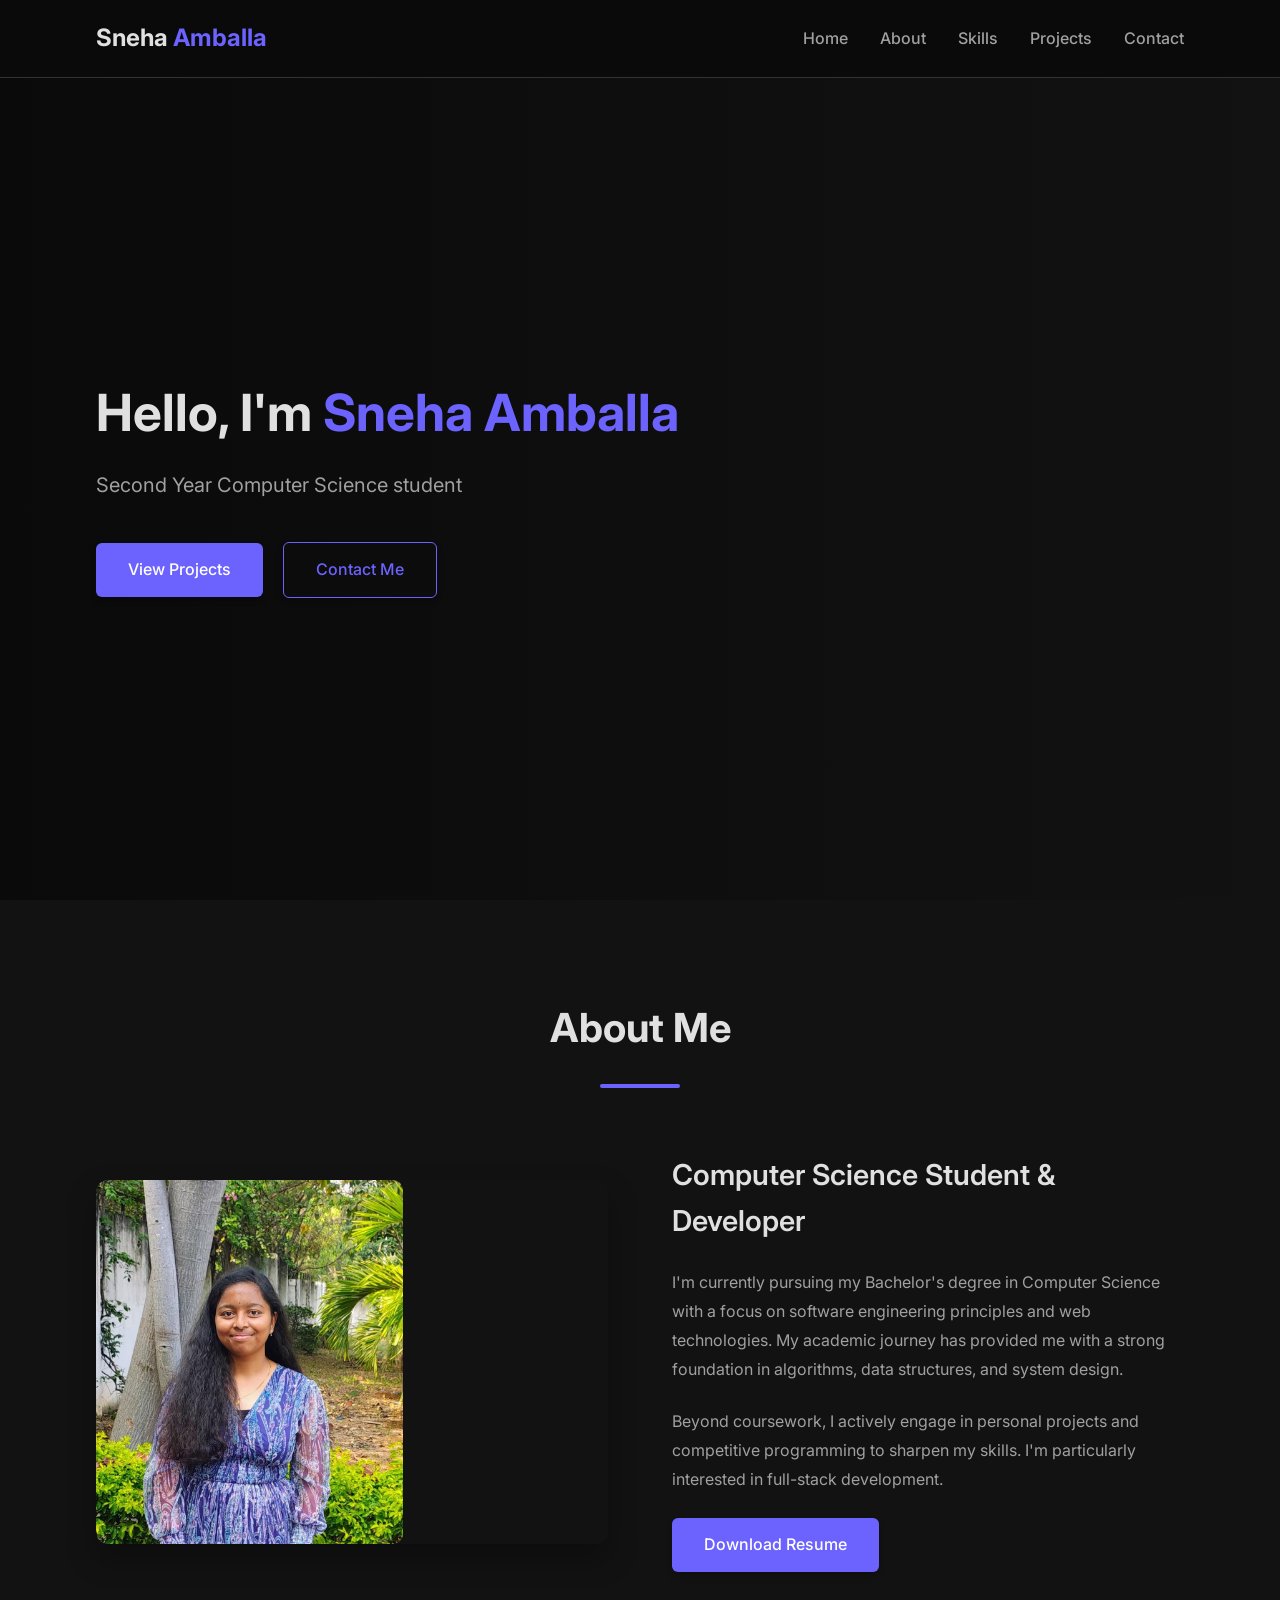
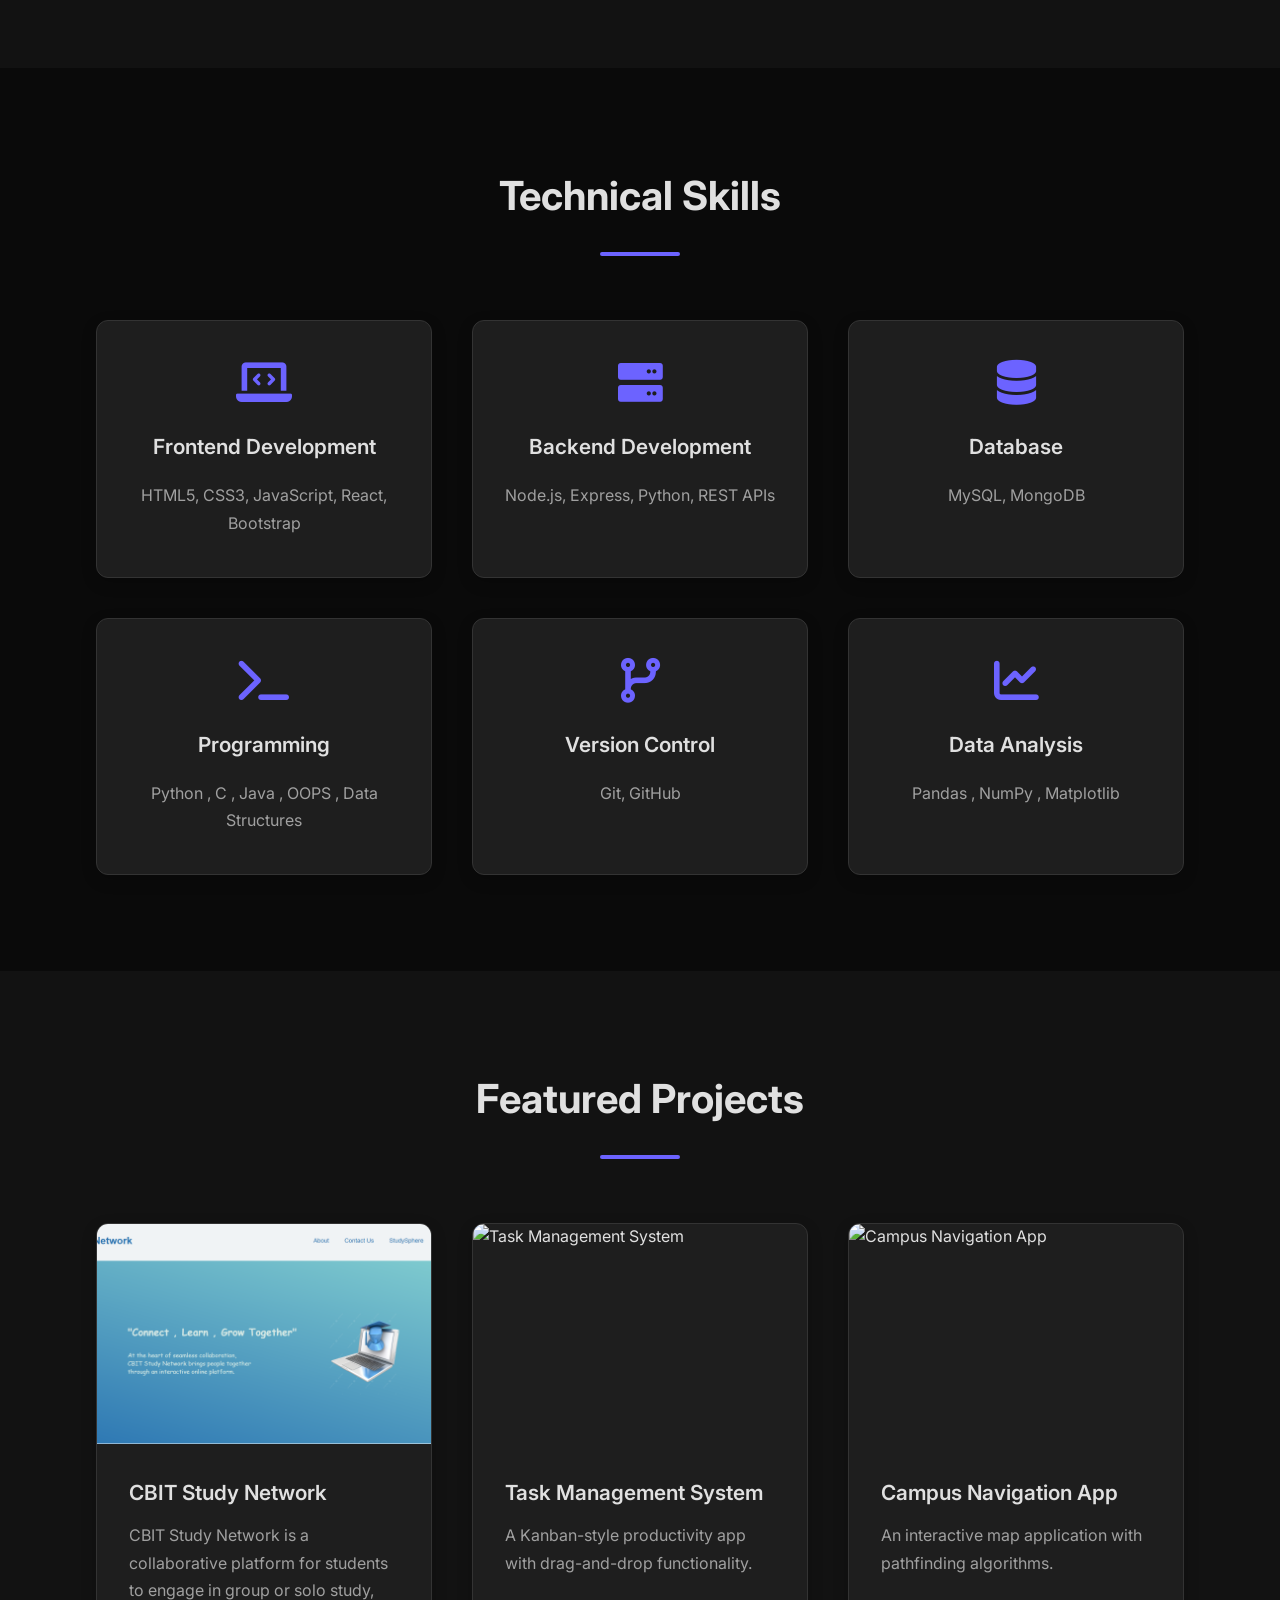
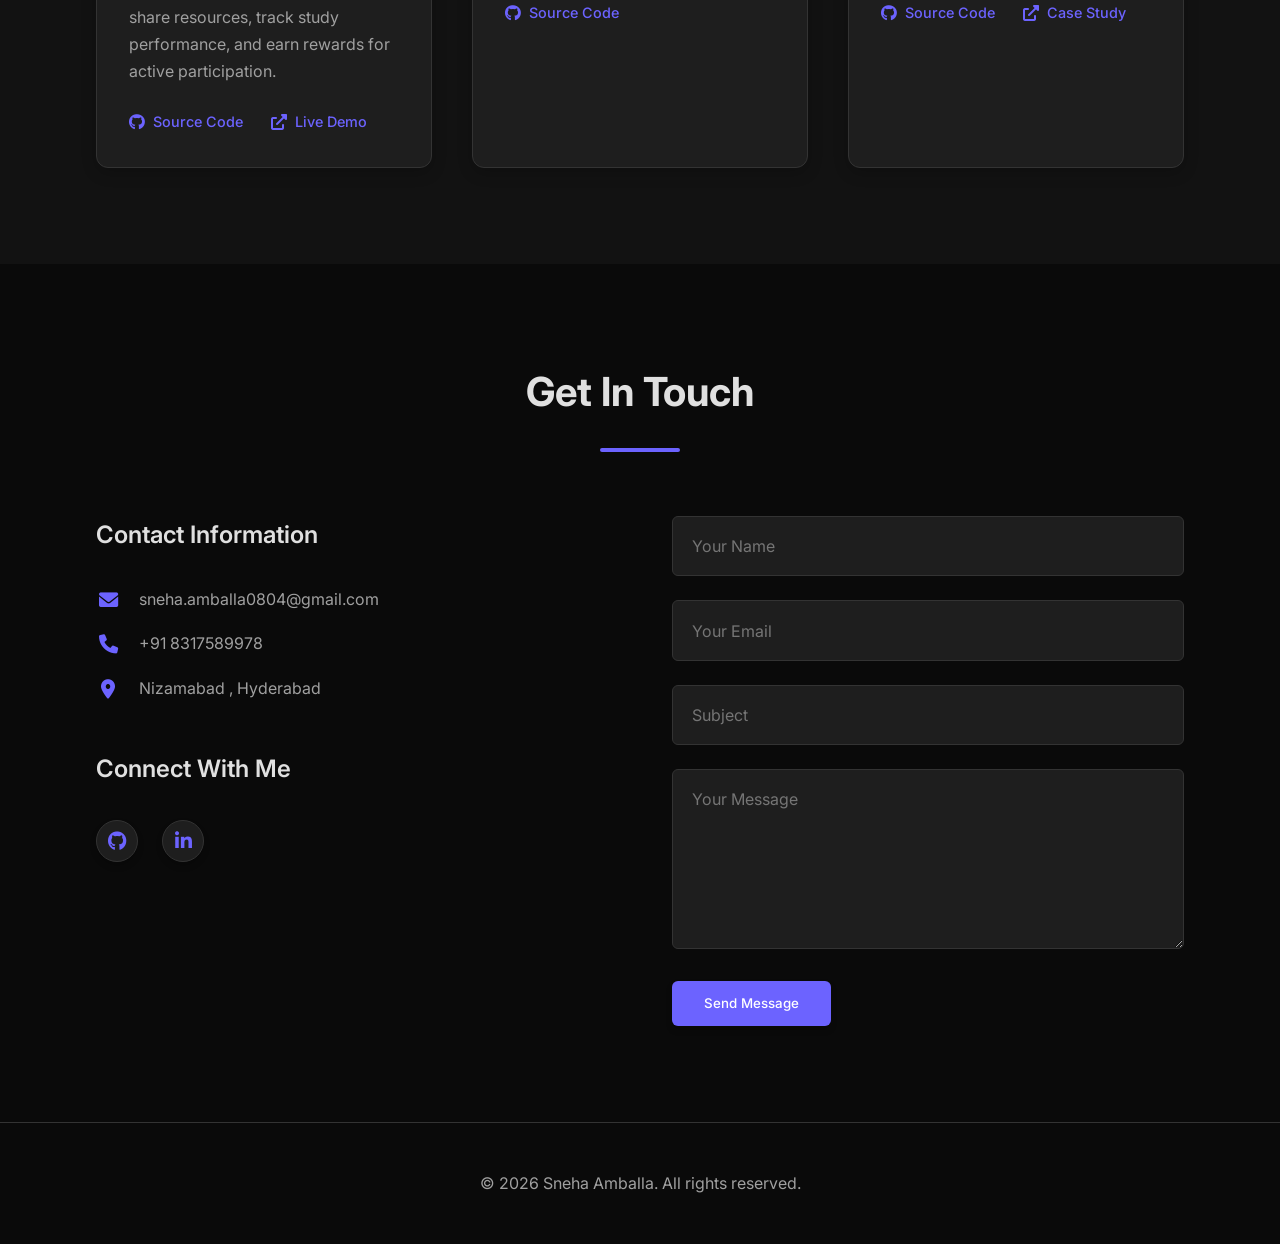
==== portfolio.html @ 1dedcf6c "Initial commit" ====
<!DOCTYPE html>
<html lang="en">
<head>
    <meta charset="UTF-8">
    <meta name="viewport" content="width=device-width, initial-scale=1.0">
    <title>Portfolio</title>
    <style>
        /* ===== Dark Theme Variables ===== */
        :root {
            --dark-bg: #121212;
            --darker-bg: #0a0a0a;
            --card-bg: #1e1e1e;
            --text: #e0e0e0;
            --text-light: #a0a0a0;
            --primary: #6c63ff;  /* Purple accent */
            --primary-dark: #564dff;
            --accent: #ff6584;   /* Pink accent */
            --border: #333333;
        }

        /* ===== Base Styles ===== */
        * {
            margin: 0;
            padding: 0;
            box-sizing: border-box;
            font-family: 'Inter', -apple-system, BlinkMacSystemFont, 'Segoe UI', Roboto, Oxygen, Ubuntu, Cantarell, 'Open Sans', 'Helvetica Neue', sans-serif;
        }

        body {
            background: var(--dark-bg);
            color: var(--text);
            line-height: 1.6;
            -webkit-font-smoothing: antialiased;
        }

        a {
            text-decoration: none;
            color: inherit;
        }

        /* ===== Header ===== */
        header {
            background: var(--darker-bg);
            padding: 1.2rem 0;
            position: fixed;
            width: 100%;
            top: 0;
            z-index: 100;
            border-bottom: 1px solid var(--border);
        }

        .container {
            width: 85%;
            max-width: 1200px;
            margin: 0 auto;
        }

        .header-container {
            display: flex;
            justify-content: space-between;
            align-items: center;
        }

        .logo {
            font-size: 1.5rem;
            font-weight: 700;
            color: var(--text);
        }

        .logo span {
            color: var(--primary);
        }

        nav ul {
            display: flex;
            list-style: none;
        }

        nav ul li {
            margin-left: 2rem;
        }

        nav ul li a {
            color: var(--text-light);
            font-weight: 500;
            transition: color 0.3s;
        }

        nav ul li a:hover {
            color: var(--primary);
        }

        /* ===== Hero Section ===== */
        .hero {
            height: 100vh;
            display: flex;
            align-items: center;
            background: linear-gradient(to right, var(--darker-bg) 0%, var(--dark-bg) 100%);
            padding-top: 80px;
        }

        .hero-content h1 {
            font-size: 3.2rem;
            margin-bottom: 1.5rem;
            font-weight: 700;
            line-height: 1.2;
        }

        .hero-content h1 span {
            color: var(--primary);
        }

        .hero-content p {
            font-size: 1.25rem;
            max-width: 600px;
            margin-bottom: 2.5rem;
            color: var(--text-light);
            line-height: 1.7;
        }

        .btn {
            display: inline-block;
            background: var(--primary);
            color: white;
            padding: 0.9rem 2rem;
            border-radius: 6px;
            font-weight: 500;
            transition: all 0.3s ease;
            border: none;
            cursor: pointer;
            box-shadow: 0 4px 6px rgba(0, 0, 0, 0.2);
        }

        .btn:hover {
            background: var(--primary-dark);
            transform: translateY(-2px);
            box-shadow: 0 7px 14px rgba(0, 0, 0, 0.3);
        }

        .btn-outline {
            background: transparent;
            color: var(--primary);
            border: 1px solid var(--primary);
            margin-left: 1rem;
        }

        .btn-outline:hover {
            background: rgba(108, 99, 255, 0.1);
            transform: translateY(-2px);
        }

        /* ===== About Section ===== */
        .section {
            padding: 6rem 0;
            background: var(--dark-bg);
        }

        .section-alt {
            background: var(--darker-bg);
        }

        .section-title {
            text-align: center;
            margin-bottom: 4rem;
            font-size: 2.5rem;
            font-weight: 700;
            position: relative;
        }

        .section-title:after {
            content: '';
            display: block;
            width: 80px;
            height: 4px;
            background: var(--primary);
            margin: 1.5rem auto 0;
            border-radius: 2px;
        }

        .about-content {
            display: flex;
            align-items: center;
            gap: 4rem;
        }

        .about-img {
            flex: 1;
            border-radius: 12px;
            overflow: hidden;
            box-shadow: 0 15px 30px rgba(0, 0, 0, 0.3);
        }

        .about-img img {
            width: 60%;
            height: 60%;
            display: block;
            transition: transform 0.5s ease;
            border-radius: 10px;
        }

        .about-img:hover img {
            transform: scale(1.02);
        }

        .about-text {
            flex: 1;
        }

        .about-text h3 {
            font-size: 1.8rem;
            margin-bottom: 1.5rem;
            font-weight: 600;
        }

        .about-text p {
            margin-bottom: 1.5rem;
            color: var(--text-light);
            line-height: 1.8;
        }

        .skills-container {
            display: grid;
            grid-template-columns: repeat(auto-fit, minmax(280px, 1fr));
            gap: 2.5rem;
        }

        .skill-card {
            background: var(--card-bg);
            padding: 2.5rem 2rem;
            border-radius: 12px;
            box-shadow: 0 5px 15px rgba(0, 0, 0, 0.2);
            transition: all 0.3s ease;
            border: 1px solid var(--border);
            text-align: center;
        }

        .skill-card:hover {
            transform: translateY(-10px);
            box-shadow: 0 15px 30px rgba(0, 0, 0, 0.3);
            border-color: var(--primary);
        }

        .skill-card i {
            font-size: 2.8rem;
            color: var(--primary);
            margin-bottom: 1.5rem;
        }

        .skill-card h3 {
            margin-bottom: 1.2rem;
            font-weight: 600;
            font-size: 1.3rem;
        }

        .skill-card p {
            color: var(--text-light);
            line-height: 1.7;
        }

        /* ===== Projects Section ===== */
        .projects-container {
            display: grid;
            grid-template-columns: repeat(auto-fit, minmax(320px, 1fr));
            gap: 2.5rem;
        }

        .project-card {
            background: var(--card-bg);
            border-radius: 12px;
            overflow: hidden;
            box-shadow: 0 5px 15px rgba(0, 0, 0, 0.2);
            transition: all 0.3s ease;
            border: 1px solid var(--border);
        }

        .project-card:hover {
            transform: translateY(-10px);
            box-shadow: 0 15px 30px rgba(0, 0, 0, 0.3);
            border-color: var(--primary);
        }

        .project-img {
            height: 220px;
            overflow: hidden;
        }

        .project-img img {
            width: 100%;
            height: 100%;
            object-fit: cover;
            transition: transform 0.5s ease;
        }

        .project-card:hover .project-img img {
            transform: scale(1.1);
        }

        .project-info {
            padding: 2rem;
        }

        .project-info h3 {
            margin-bottom: 0.8rem;
            font-weight: 600;
            font-size: 1.3rem;
        }

        .project-info p {
            margin-bottom: 1.5rem;
            color: var(--text-light);
            line-height: 1.7;
        }

        .project-links a {
            margin-right: 1.5rem;
            color: var(--primary);
            font-weight: 500;
            font-size: 0.9rem;
            display: inline-flex;
            align-items: center;
            transition: color 0.3s;
        }

        .project-links a:hover {
            color: var(--accent);
        }

        .project-links i {
            margin-right: 0.5rem;
            font-size: 1rem;
        }

        /* ===== Contact Section ===== */
        .contact-container {
            display: grid;
            grid-template-columns: repeat(auto-fit, minmax(300px, 1fr));
            gap: 4rem;
        }

        .contact-info h3 {
            margin-bottom: 2rem;
            font-weight: 600;
            font-size: 1.5rem;
        }

        .contact-details {
            margin-bottom: 3rem;
        }

        .contact-details p {
            margin-bottom: 1.2rem;
            display: flex;
            align-items: center;
            color: var(--text-light);
        }

        .contact-details i {
            margin-right: 1.2rem;
            color: var(--primary);
            font-size: 1.2rem;
            width: 24px;
            text-align: center;
        }

        .social-links {
            display: flex;
            gap: 1.5rem;
        }

        .social-links a {
            display: inline-flex;
            align-items: center;
            justify-content: center;
            width: 42px;
            height: 42px;
            border-radius: 50%;
            background: var(--card-bg);
            color: var(--primary);
            font-size: 1.2rem;
            transition: all 0.3s;
            box-shadow: 0 4px 6px rgba(0, 0, 0, 0.2);
            border: 1px solid var(--border);
        }

        .social-links a:hover {
            background: var(--primary);
            color: white;
            transform: translateY(-3px);
            box-shadow: 0 7px 14px rgba(0, 0, 0, 0.3);
        }

        .contact-form input,
        .contact-form textarea {
            width: 100%;
            padding: 1.2rem;
            margin-bottom: 1.5rem;
            border: 1px solid var(--border);
            border-radius: 6px;
            font-size: 1rem;
            transition: all 0.3s;
            background: var(--card-bg);
            color: var(--text);
        }

        .contact-form input:focus,
        .contact-form textarea:focus {
            outline: none;
            border-color: var(--primary);
            box-shadow: 0 0 0 3px rgba(108, 99, 255, 0.2);
        }

        .contact-form textarea {
            height: 180px;
            resize: vertical;
        }

        footer {
            background: var(--darker-bg);
            color: var(--text-light);
            text-align: center;
            padding: 3rem 0;
            border-top: 1px solid var(--border);
        }

        @media (max-width: 768px) {
            .header-container {
                flex-direction: column;
                text-align: center;
            }

            nav ul {
                margin-top: 1.5rem;
            }

            nav ul li {
                margin: 0 1rem;
            }

            .hero {
                text-align: center;
                padding-top: 120px;
            }

            .hero-content p {
                margin: 0 auto 2.5rem;
            }

            .about-content {
                flex-direction: column;
            }

            .about-img {
                margin-bottom: 3rem;
                max-width: 500px;
            }

            .section-title {
                font-size: 2.2rem;
            }
        }

        @media (max-width: 576px) {
            .container {
                width: 90%;
            }

            .hero-content h1 {
                font-size: 2.2rem;
            }

            .hero-content p {
                font-size: 1.1rem;
            }

            .btn {
                padding: 0.8rem 1.5rem;
                display: block;
                width: fit-content;
                margin: 0 auto 1rem;
            }

            .btn-outline {
                margin-left: auto;
                margin-right: auto;
            }

            .section {
                padding: 4rem 0;
            }

            .section-title {
                font-size: 2rem;
            }
        }
    </style>
    <link rel="stylesheet" href="https://cdnjs.cloudflare.com/ajax/libs/font-awesome/6.0.0-beta3/css/all.min.css">

    <link href="https://fonts.googleapis.com/css2?family=Inter:wght@400;500;600;700&display=swap" rel="stylesheet">
</head>
<body>
    <header>
        <div class="container header-container">
            <div class="logo">Sneha<span> Amballa</span></div>
            <nav>
                <ul>
                    <li><a href="#home">Home</a></li>
                    <li><a href="#about">About</a></li>
                    <li><a href="#skills">Skills</a></li>
                    <li><a href="#projects">Projects</a></li>
                    <li><a href="#contact">Contact</a></li>
                </ul>
            </nav>
        </div>
    </header>

    <section class="hero" id="home">
        <div class="container">
            <div class="hero-content">
                <h1>Hello, I'm <span>Sneha Amballa</span></h1>
                <p>Second Year Computer Science student</p>
                <div>
                    <a href="#projects" class="btn">View Projects</a>
                    <a href="#contact" class="btn btn-outline">Contact Me</a>
                </div>
            </div>
        </div>
    </section>

    <section class="section" id="about">
        <div class="container">
            <h2 class="section-title">About Me</h2>
            <div class="about-content">
                <div class="about-img">
                    <img src="profile.jpg" alt="Sneha Amballa">
                </div>
                <div class="about-text">
                    <h3>Computer Science Student & Developer</h3>
                    <p>I'm currently pursuing my Bachelor's degree in Computer Science with a focus on software engineering principles and web technologies. My academic journey has provided me with a strong foundation in algorithms, data structures, and system design.</p>
                    <p>Beyond coursework, I actively engage in personal projects and competitive programming to sharpen my skills. I'm particularly interested in full-stack development.</p>
                    <a href="Sneha_Resume.pdf" class="btn">Download Resume</a>
                </div>
            </div>
        </div>
    </section>

    <!-- Skills Section -->
    <section class="section section-alt" id="skills">
        <div class="container">
            <h2 class="section-title">Technical Skills</h2>
            <div class="skills-container">
                <div class="skill-card">
                    <i class="fas fa-laptop-code"></i>
                    <h3>Frontend Development</h3>
                    <p>HTML5, CSS3, JavaScript, React, Bootstrap</p>
                </div>
                <div class="skill-card">
                    <i class="fas fa-server"></i>
                    <h3>Backend Development</h3>
                    <p>Node.js, Express, Python, REST APIs</p>
                </div>
                <div class="skill-card">
                    <i class="fas fa-database"></i>
                    <h3>Database</h3>
                    <p>MySQL, MongoDB</p>
                </div>
                <div class="skill-card">
                    <i class="fas fa-terminal"></i>
                    <h3>Programming</h3>
                    <p>Python , C , Java , OOPS , Data Structures</p>
                </div>
                <div class="skill-card">
                    <i class="fas fa-code-branch"></i>
                    <h3>Version Control</h3>
                    <p>Git, GitHub</p>
                </div>
                <div class="skill-card">
                    <i class="fas fa-chart-line"></i>
                    <h3>Data Analysis</h3>
                    <p>Pandas , NumPy , Matplotlib</p>
                </div>
            </div>
        </div>
    </section>

    <section class="section" id="projects">
        <div class="container">
            <h2 class="section-title">Featured Projects</h2>
            <div class="projects-container">
                <div class="project-card">
                    <div class="project-img">
                        <img src="study_network.png" alt="CBIT Study Network">
                    </div>
                    <div class="project-info">
                        <h3>CBIT Study Network</h3>
                        <p>CBIT Study Network is a collaborative platform for students to engage in group or solo study, share resources, 
                            track study performance, and earn rewards for active participation.</p>
                        <div class="project-links">
                            <a href="https://github.com/Sneha-Amballa/CBIT-Study-Network.git"><i class="fab fa-github"></i> Source Code</a>
                            <a href="https://raw.githack.com/Sneha-Amballa/CBIT-Study-Network/refs/heads/main/home.html"><i class="fas fa-external-link-alt"></i> Live Demo</a>
                        </div>
                    </div>
                </div>
                <div class="project-card">
                    <div class="project-img">
                        <img src="https://via.placeholder.com/600x400" alt="Task Management System">
                    </div>
                    <div class="project-info">
                        <h3>Task Management System</h3>
                        <p>A Kanban-style productivity app with drag-and-drop functionality.</p>
                        <div class="project-links">
                            <a href="#"><i class="fab fa-github"></i> Source Code</a>
                        </div>
                    </div>
                </div>
                <div class="project-card">
                    <div class="project-img">
                        <img src="https://via.placeholder.com/600x400" alt="Campus Navigation App">
                    </div>
                    <div class="project-info">
                        <h3>Campus Navigation App</h3>
                        <p>An interactive map application with pathfinding algorithms.</p>
                        <div class="project-links">
                            <a href="#"><i class="fab fa-github"></i> Source Code</a>
                            <a href="#"><i class="fas fa-external-link-alt"></i> Case Study</a>
                        </div>
                    </div>
                </div>
            </div>
        </div>
    </section>

    <section class="section section-alt" id="contact">
        <div class="container">
            <h2 class="section-title">Get In Touch</h2>
            <div class="contact-container">
                <div class="contact-info">
                    <h3>Contact Information</h3>
                    <div class="contact-details">
                        <p><i class="fas fa-envelope"></i> sneha.amballa0804@gmail.com</p>
                        <p><i class="fas fa-phone"></i> +91 8317589978</p>
                        <p><i class="fas fa-map-marker-alt"></i> Nizamabad , Hyderabad</p>
                    </div>
                    <h3>Connect With Me</h3>
                    <div class="social-links">
                        <a href="https://github.com/Sneha-Amballa" title="GitHub"><i class="fab fa-github"></i></a>
                        <a href="www.linkedin.com/in/sneha-amballa-147646308" title="LinkedIn"><i class="fab fa-linkedin-in"></i></a>
                    </div>
                </div>
                <div class="contact-form">
                    <form id="contactForm">
                        <input type="text" placeholder="Your Name" required>
                        <input type="email" placeholder="Your Email" required>
                        <input type="text" placeholder="Subject">
                        <textarea placeholder="Your Message" required></textarea>
                        <button type="submit" class="btn">Send Message</button>
                    </form>
                </div>
            </div>
        </div>
    </section>

    <footer>
        <div class="container">
            <p>&copy; <span id="year"></span> Sneha Amballa. All rights reserved.</p>
        </div>
    </footer>

    <script>
        document.querySelectorAll('a[href^="#"]').forEach(anchor => {
            anchor.addEventListener('click', function (e) {
                e.preventDefault();
                document.querySelector(this.getAttribute('href')).scrollIntoView({
                    behavior: 'smooth'
                });
            });
        });

        document.getElementById('contactForm').addEventListener('submit', function(e) {
            e.preventDefault();
            const form = this;
            const successMsg = document.createElement('div');
            successMsg.innerHTML = `
                <div style="
                    background: var(--primary);
                    color: white;
                    padding: 1rem;
                    border-radius: 6px;
                    margin-top: 1rem;
                    text-align: center;
                ">
                    <i class="fas fa-check-circle"></i> Thank you for your message!
                </div>
            `;
            form.parentNode.insertBefore(successMsg, form.nextSibling);
            form.reset();
            setTimeout(() => successMsg.remove(), 5000);
        });

        document.getElementById('year').textContent = new Date().getFullYear();

        function animateOnScroll() {
            const elements = document.querySelectorAll('.skill-card, .project-card, .about-img, .about-text');
            elements.forEach(element => {
                const elementPosition = element.getBoundingClientRect().top;
                const screenPosition = window.innerHeight / 1.2;
                if (elementPosition < screenPosition) {
                    element.style.opacity = '1';
                    element.style.transform = 'translateY(0)';
                }
            });
        }

        document.addEventListener('DOMContentLoaded', function() {
            const elements = document.querySelectorAll('.skill-card, .project-card, .about-img, .about-text');
            elements.forEach(element => {
                element.style.opacity = '0';
                element.style.transform = 'translateY(30px)';
                element.style.transition = 'all 0.6s ease-out';
            });
            setTimeout(animateOnScroll, 300);
        });

        window.addEventListener('scroll', animateOnScroll);
    </script>
</body>
</html>
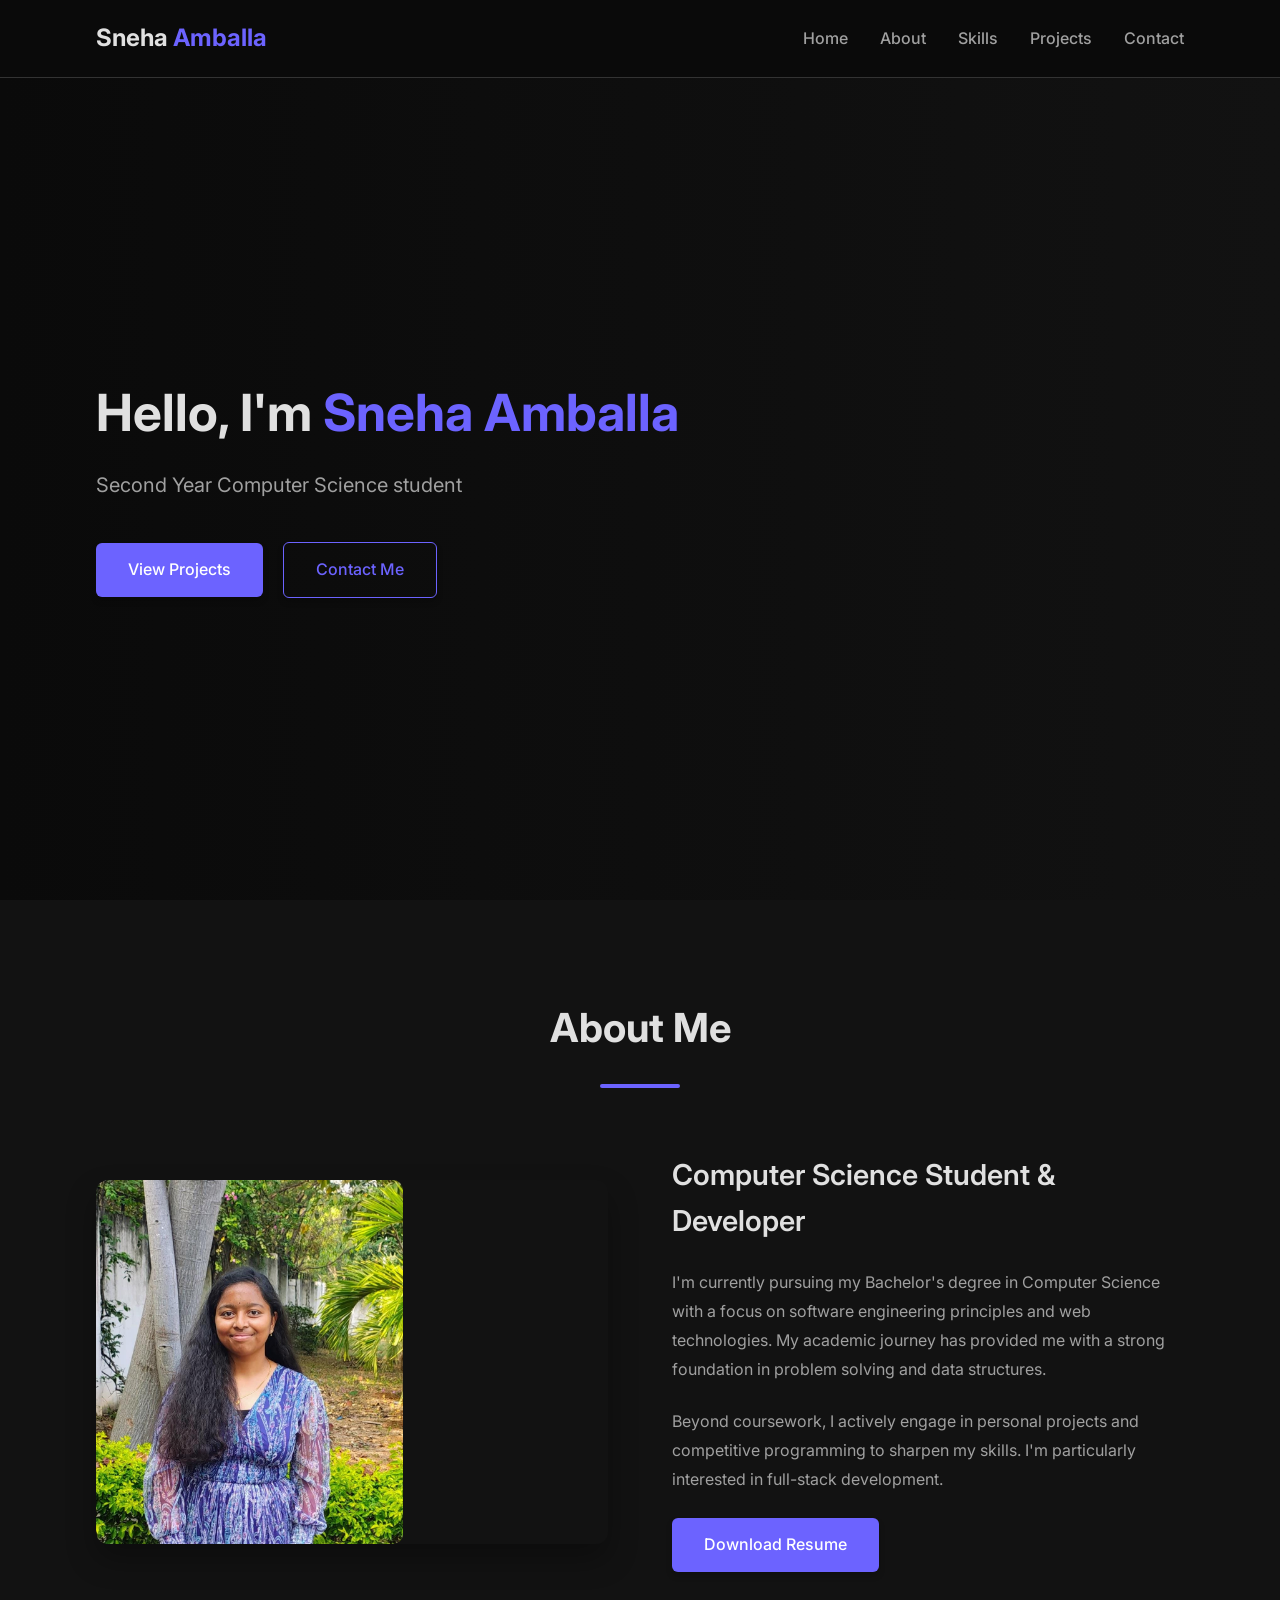
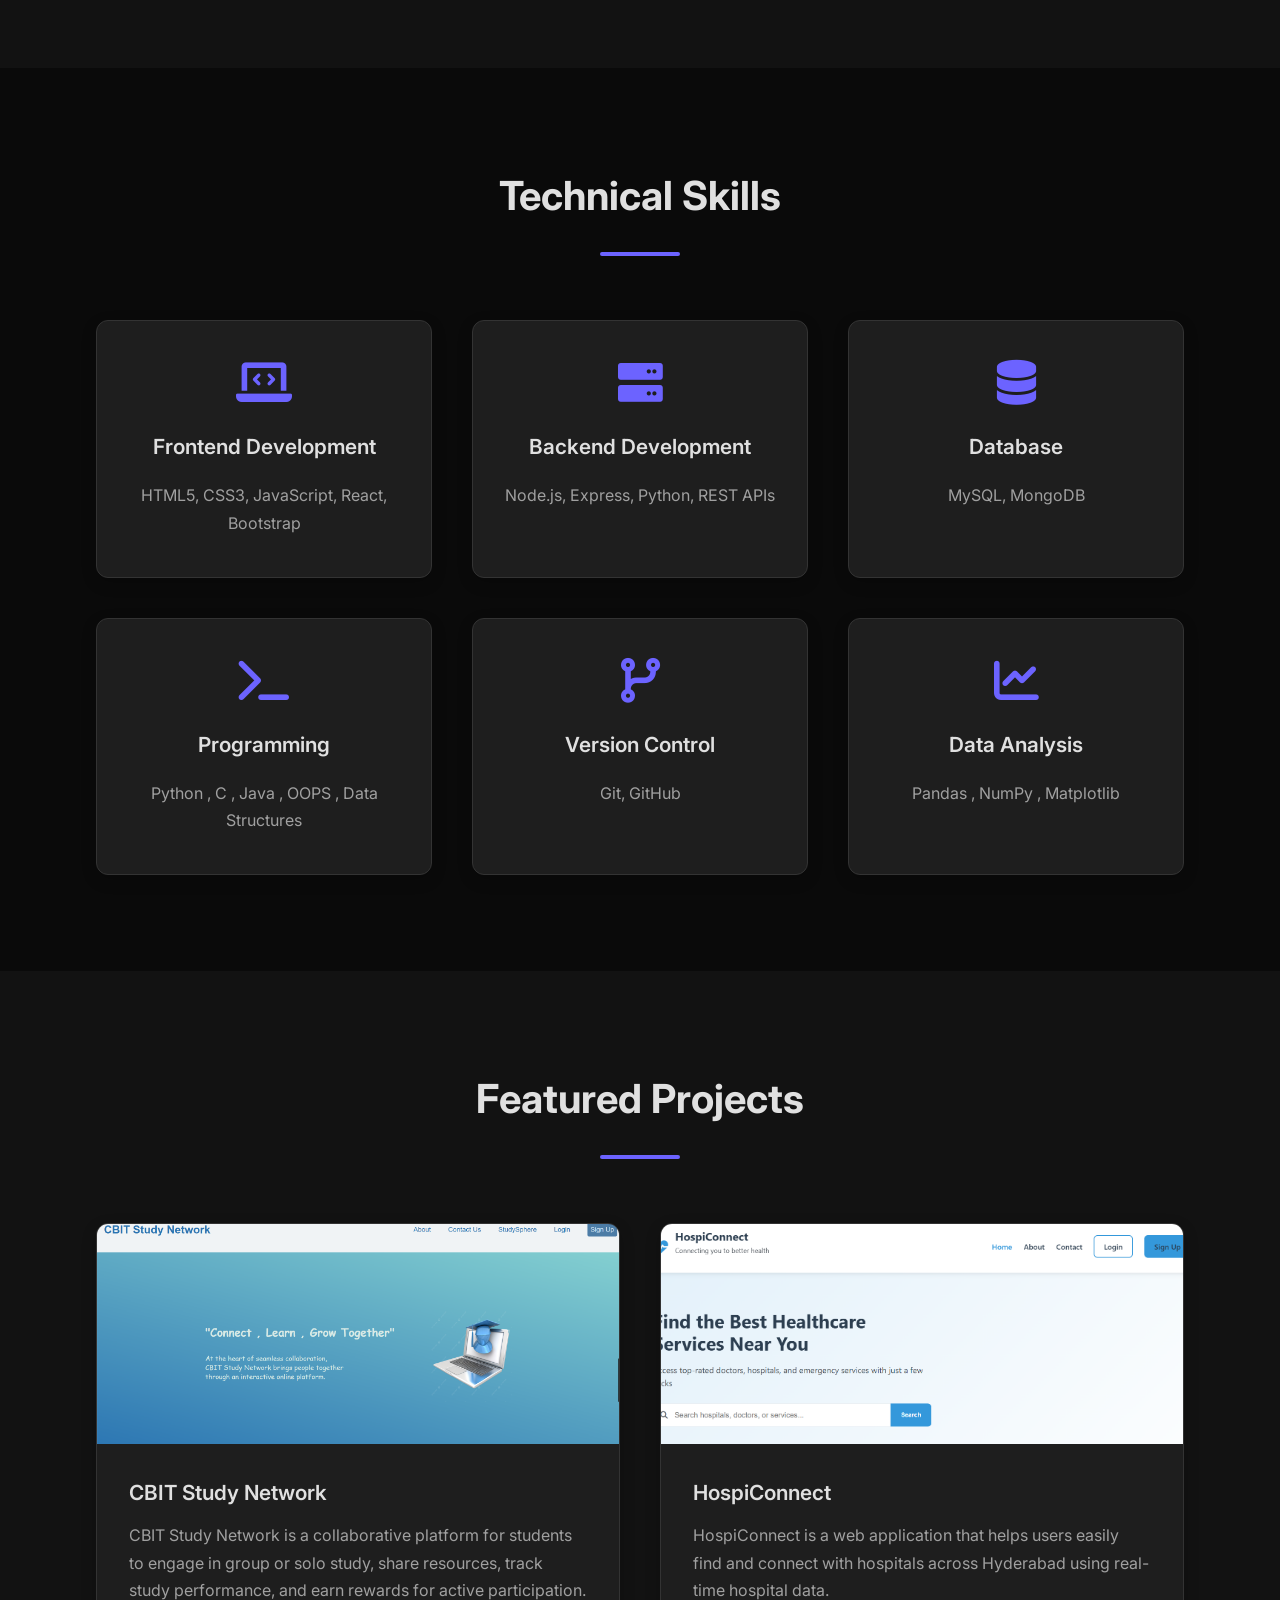
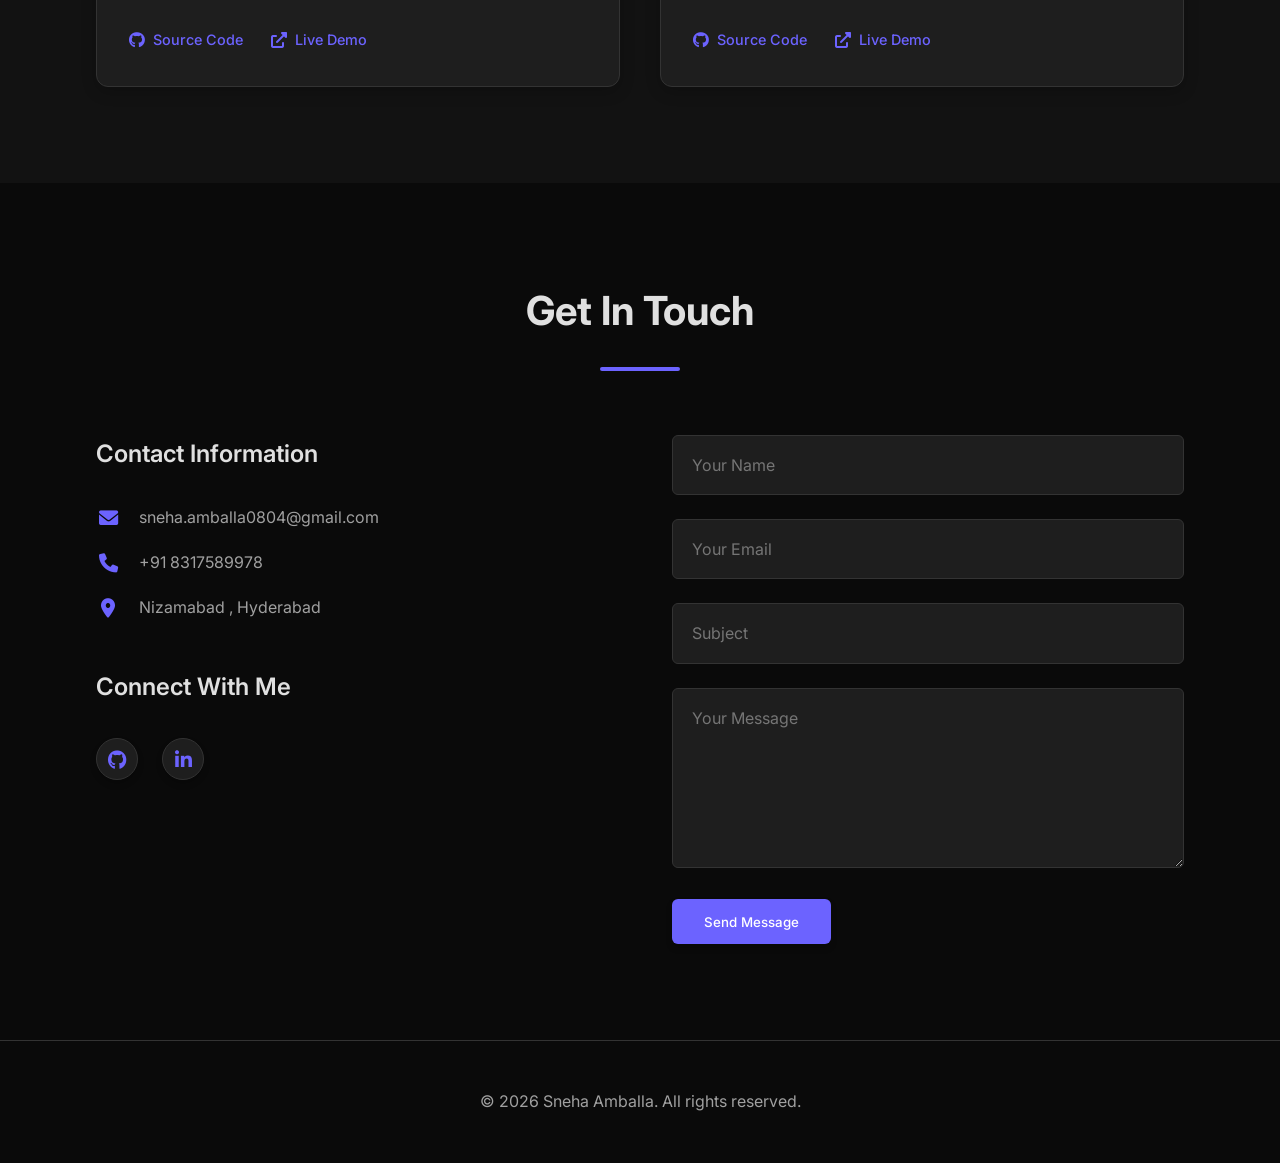
==== commit da306c1a: "portfolio" ====
--- a/portfolio.html
+++ b/portfolio.html
@@ -535,9 +535,9 @@
                 </div>
                 <div class="about-text">
                     <h3>Computer Science Student & Developer</h3>
-                    <p>I'm currently pursuing my Bachelor's degree in Computer Science with a focus on software engineering principles and web technologies. My academic journey has provided me with a strong foundation in algorithms, data structures, and system design.</p>
+                    <p>I'm currently pursuing my Bachelor's degree in Computer Science with a focus on software engineering principles and web technologies. My academic journey has provided me with a strong foundation in problem solving and data structures.</p>
                     <p>Beyond coursework, I actively engage in personal projects and competitive programming to sharpen my skills. I'm particularly interested in full-stack development.</p>
-                    <a href="Sneha_Resume.pdf" class="btn">Download Resume</a>
+                    <a href="Sneha_Amballa_Resume.pdf" class="btn">Download Resume</a>
                 </div>
             </div>
         </div>
@@ -602,27 +602,18 @@
                 </div>
                 <div class="project-card">
                     <div class="project-img">
-                        <img src="https://via.placeholder.com/600x400" alt="Task Management System">
+                        <img src="hospiconnect.png" alt="HospiConnect">
                     </div>
                     <div class="project-info">
-                        <h3>Task Management System</h3>
-                        <p>A Kanban-style productivity app with drag-and-drop functionality.</p>
+                        <h3>HospiConnect</h3>
+                        <p>HospiConnect is a web application that helps users easily find and connect with hospitals across Hyderabad using real-time hospital data.</p>
                         <div class="project-links">
-                            <a href="#"><i class="fab fa-github"></i> Source Code</a>
+                            <a href="https://github.com/Sneha-Amballa/HospiConnect.git"><i class="fab fa-github"></i> Source Code</a>
+                            <a href="https://hospiconnect.netlify.app/"><i class="fas fa-external-link-alt"></i> Live Demo</a>
+
                         </div>
                     </div>
                 </div>
-                <div class="project-card">
-                    <div class="project-img">
-                        <img src="https://via.placeholder.com/600x400" alt="Campus Navigation App">
-                    </div>
-                    <div class="project-info">
-                        <h3>Campus Navigation App</h3>
-                        <p>An interactive map application with pathfinding algorithms.</p>
-                        <div class="project-links">
-                            <a href="#"><i class="fab fa-github"></i> Source Code</a>
-                            <a href="#"><i class="fas fa-external-link-alt"></i> Case Study</a>
-                        </div>
                     </div>
                 </div>
             </div>
@@ -643,7 +634,7 @@
                     <h3>Connect With Me</h3>
                     <div class="social-links">
                         <a href="https://github.com/Sneha-Amballa" title="GitHub"><i class="fab fa-github"></i></a>
-                        <a href="www.linkedin.com/in/sneha-amballa-147646308" title="LinkedIn"><i class="fab fa-linkedin-in"></i></a>
+                        <a href="https://www.linkedin.com/in/sneha-amballa-147646308/" title="LinkedIn"><i class="fab fa-linkedin-in"></i></a>
                     </div>
                 </div>
                 <div class="contact-form">
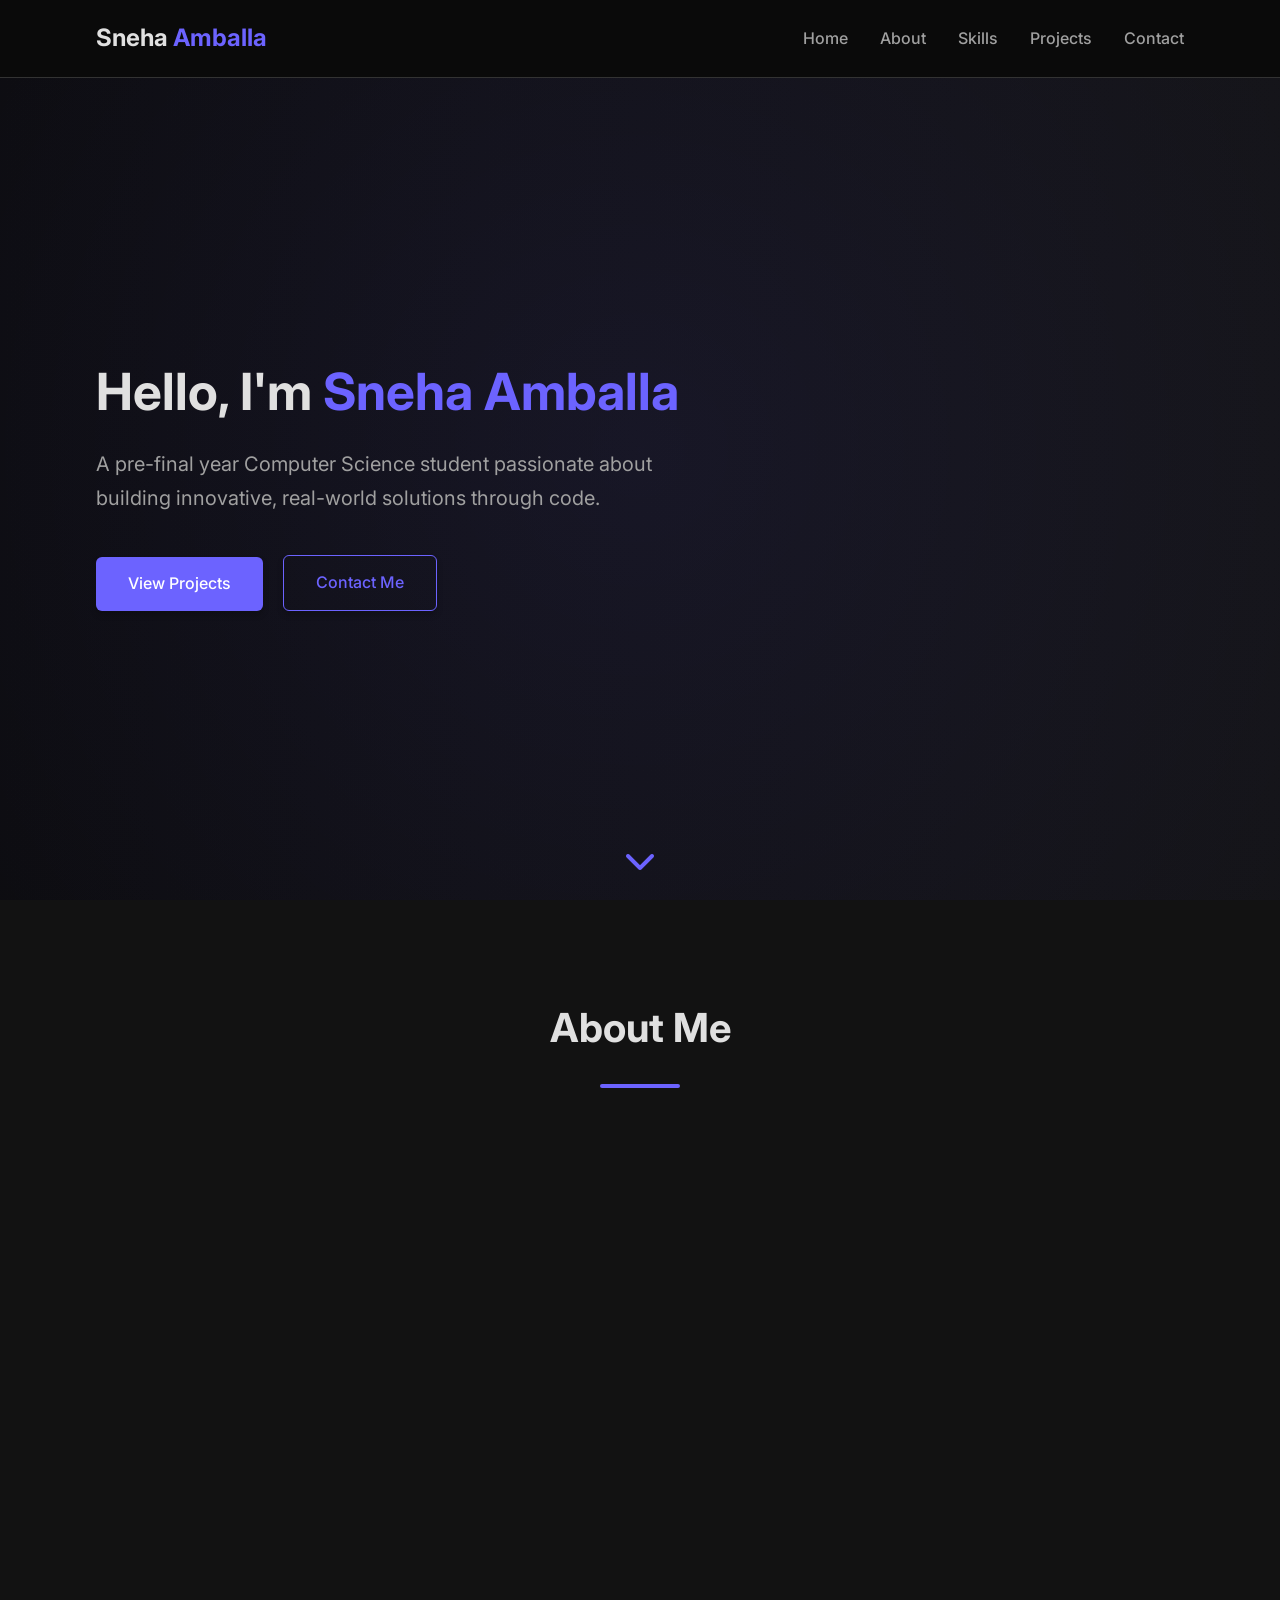
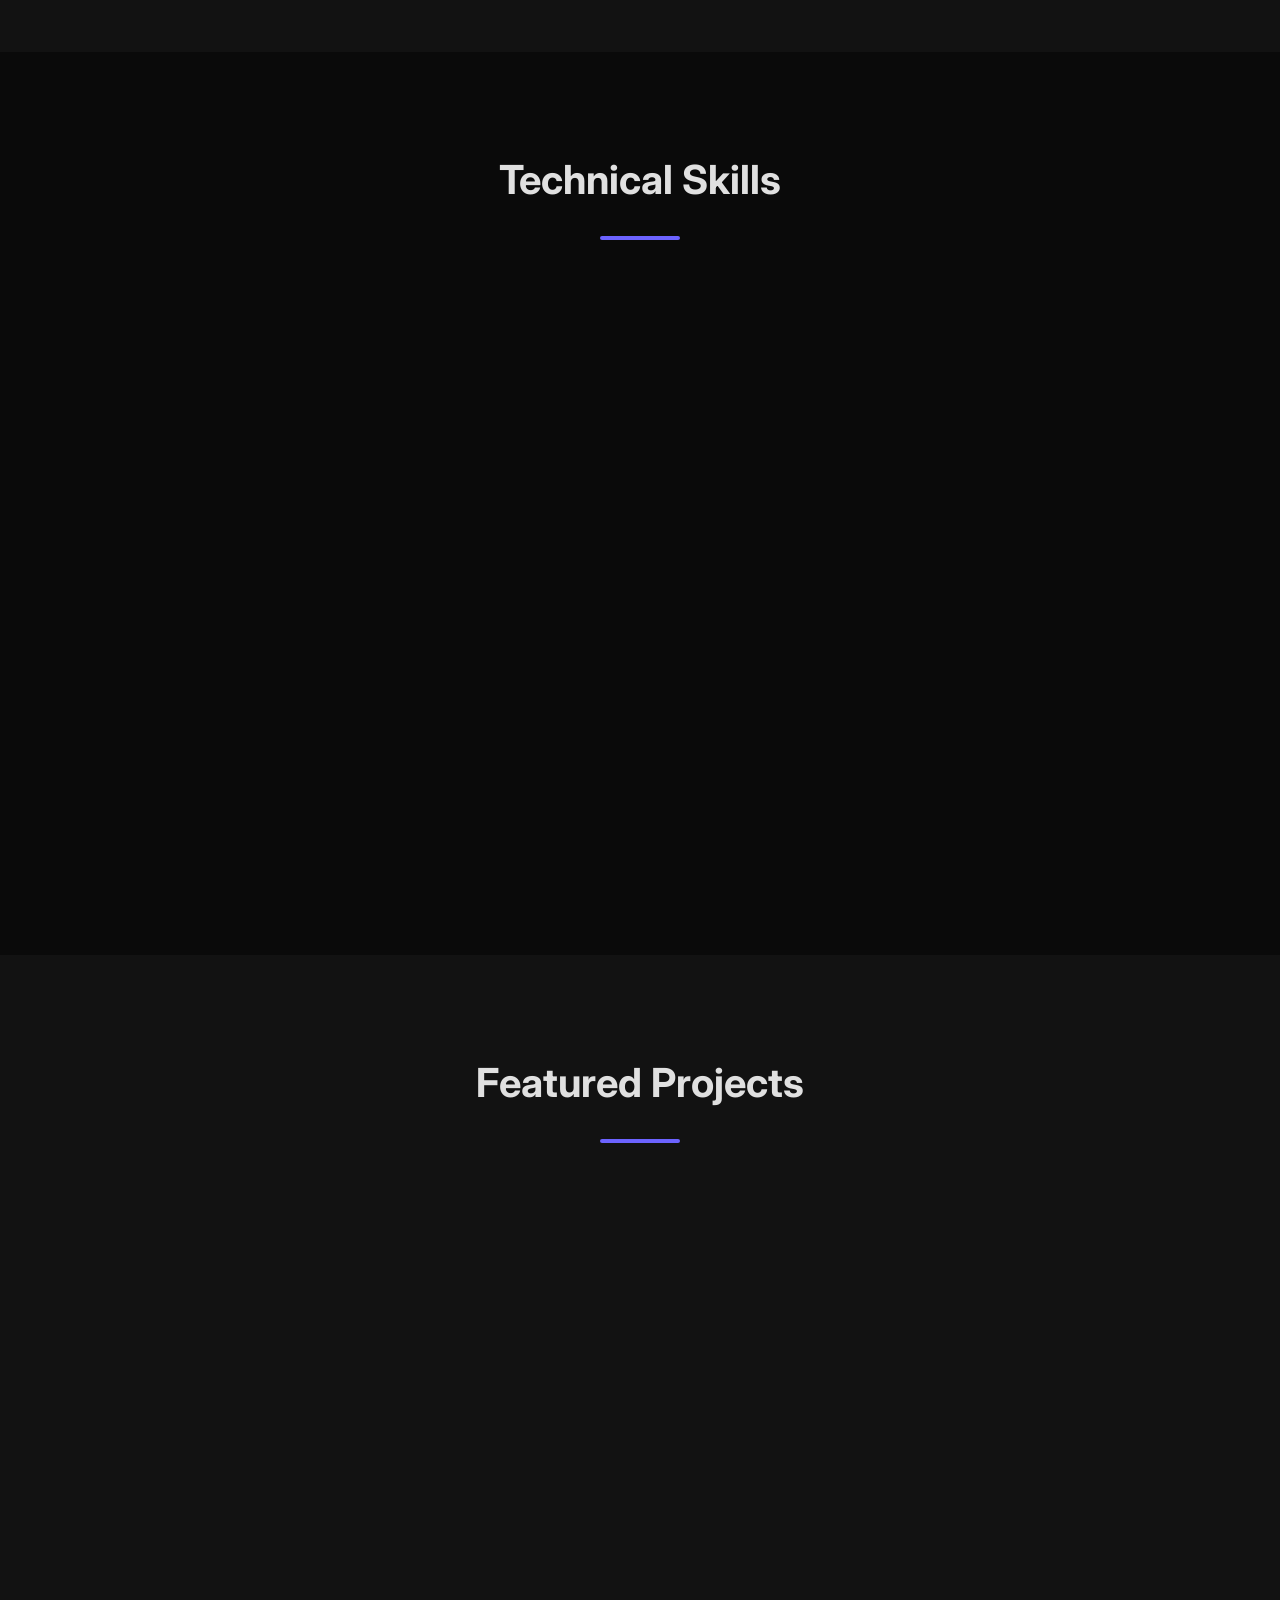
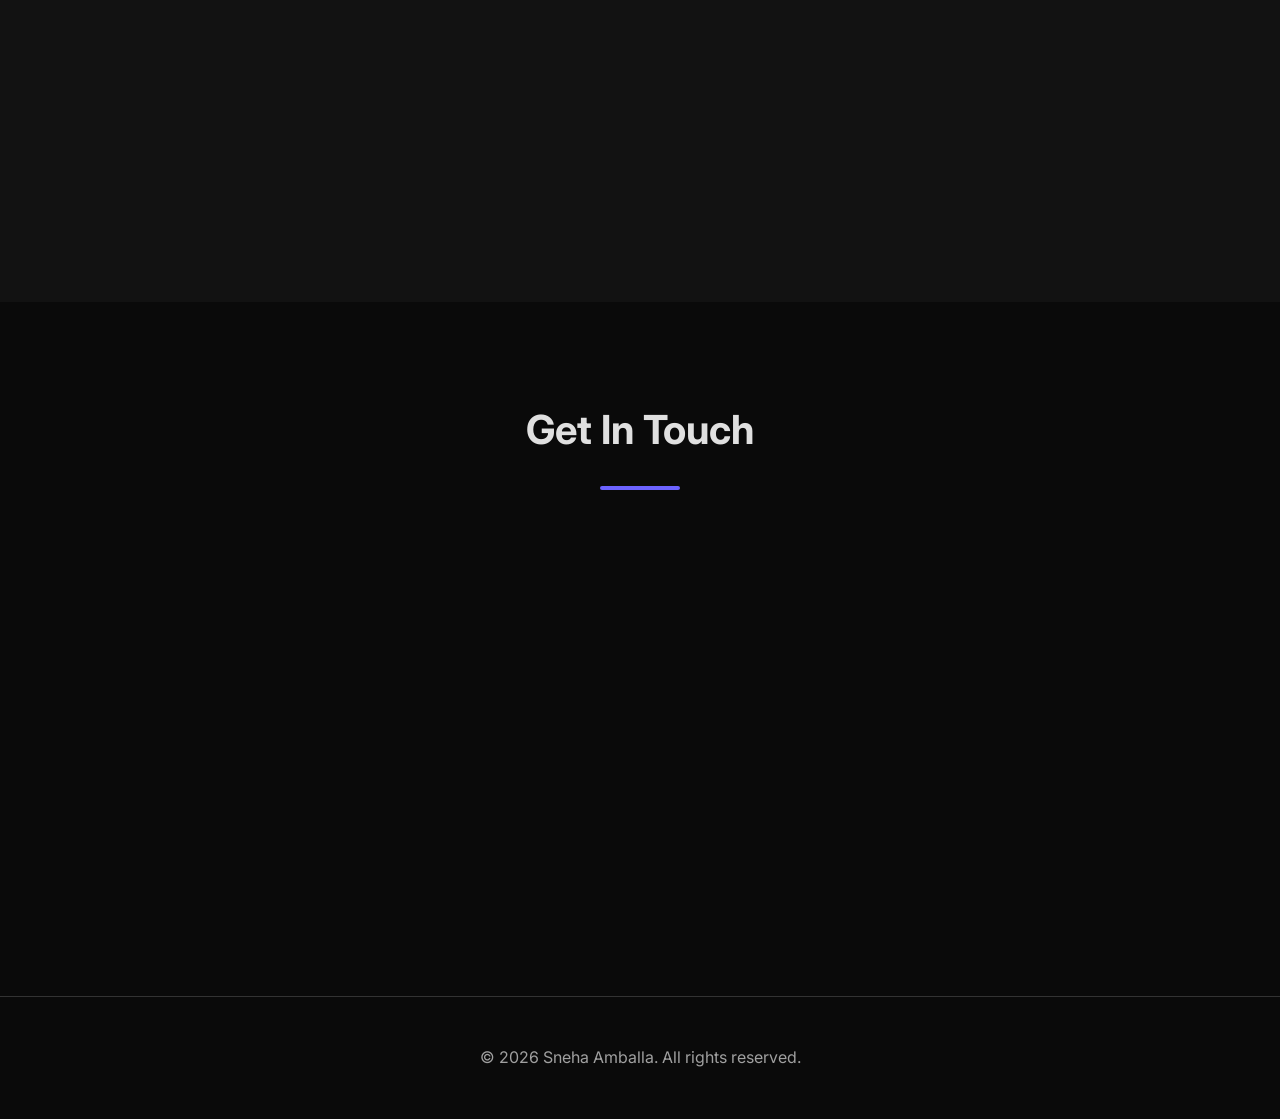
==== commit 1c8379e7: "Updated a project" ====
--- a/portfolio.html
+++ b/portfolio.html
@@ -3,7 +3,7 @@
 <head>
     <meta charset="UTF-8">
     <meta name="viewport" content="width=device-width, initial-scale=1.0">
-    <title>Portfolio</title>
+    <title>Sneha Amballa | Portfolio</title>
     <style>
         /* ===== Dark Theme Variables ===== */
         :root {
@@ -31,11 +31,46 @@
             color: var(--text);
             line-height: 1.6;
             -webkit-font-smoothing: antialiased;
+            overflow-x: hidden;
         }
 
         a {
             text-decoration: none;
             color: inherit;
+        }
+
+        /* ===== Animations ===== */
+        @keyframes fadeIn {
+            from { opacity: 0; }
+            to { opacity: 1; }
+        }
+
+        @keyframes slideUp {
+            from { 
+                opacity: 0;
+                transform: translateY(30px);
+            }
+            to { 
+                opacity: 1;
+                transform: translateY(0);
+            }
+        }
+
+        @keyframes slideRight {
+            from { 
+                opacity: 0;
+                transform: translateX(-30px);
+            }
+            to { 
+                opacity: 1;
+                transform: translateX(0);
+            }
+        }
+
+        @keyframes pulse {
+            0% { transform: scale(1); }
+            50% { transform: scale(1.05); }
+            100% { transform: scale(1); }
         }
 
         /* ===== Header ===== */
@@ -47,6 +82,13 @@
             top: 0;
             z-index: 100;
             border-bottom: 1px solid var(--border);
+            animation: slideDown 0.5s ease-out;
+            transform: translateY(0);
+        }
+
+        @keyframes slideDown {
+            from { transform: translateY(-100%); }
+            to { transform: translateY(0); }
         }
 
         .container {
@@ -65,6 +107,11 @@
             font-size: 1.5rem;
             font-weight: 700;
             color: var(--text);
+            transition: all 0.3s ease;
+        }
+
+        .logo:hover {
+            transform: scale(1.05);
         }
 
         .logo span {
@@ -78,16 +125,33 @@
 
         nav ul li {
             margin-left: 2rem;
+            position: relative;
         }
 
         nav ul li a {
             color: var(--text-light);
             font-weight: 500;
             transition: color 0.3s;
+            padding: 0.5rem 0;
         }
 
         nav ul li a:hover {
             color: var(--primary);
+        }
+
+        nav ul li a::after {
+            content: '';
+            position: absolute;
+            width: 0;
+            height: 2px;
+            bottom: 0;
+            left: 0;
+            background-color: var(--primary);
+            transition: width 0.3s ease;
+        }
+
+        nav ul li a:hover::after {
+            width: 100%;
         }
 
         /* ===== Hero Section ===== */
@@ -97,6 +161,25 @@
             align-items: center;
             background: linear-gradient(to right, var(--darker-bg) 0%, var(--dark-bg) 100%);
             padding-top: 80px;
+            position: relative;
+            overflow: hidden;
+        }
+
+        .hero::before {
+            content: '';
+            position: absolute;
+            top: -50%;
+            left: -50%;
+            width: 200%;
+            height: 200%;
+            background: radial-gradient(circle, rgba(108, 99, 255, 0.1) 0%, rgba(0, 0, 0, 0) 70%);
+            animation: pulse 15s infinite alternate;
+            z-index: 0;
+        }
+
+        .hero-content {
+            position: relative;
+            z-index: 1;
         }
 
         .hero-content h1 {
@@ -104,10 +187,31 @@
             margin-bottom: 1.5rem;
             font-weight: 700;
             line-height: 1.2;
+            animation: slideRight 0.8s ease-out;
         }
 
         .hero-content h1 span {
             color: var(--primary);
+            position: relative;
+            display: inline-block;
+        }
+
+        .hero-content h1 span::after {
+            content: '';
+            position: absolute;
+            width: 100%;
+            height: 3px;
+            bottom: 0;
+            left: 0;
+            background-color: var(--primary);
+            transform: scaleX(0);
+            transform-origin: right;
+            transition: transform 0.5s ease;
+        }
+
+        .hero-content h1:hover span::after {
+            transform: scaleX(1);
+            transform-origin: left;
         }
 
         .hero-content p {
@@ -116,6 +220,13 @@
             margin-bottom: 2.5rem;
             color: var(--text-light);
             line-height: 1.7;
+            opacity: 0;
+            animation: fadeIn 1s ease-out 0.3s forwards;
+        }
+
+        .hero-buttons {
+            opacity: 0;
+            animation: fadeIn 1s ease-out 0.6s forwards;
         }
 
         .btn {
@@ -129,12 +240,43 @@
             border: none;
             cursor: pointer;
             box-shadow: 0 4px 6px rgba(0, 0, 0, 0.2);
+            position: relative;
+            overflow: hidden;
         }
 
         .btn:hover {
             background: var(--primary-dark);
             transform: translateY(-2px);
             box-shadow: 0 7px 14px rgba(0, 0, 0, 0.3);
+        }
+
+        .btn::after {
+            content: '';
+            position: absolute;
+            top: 50%;
+            left: 50%;
+            width: 5px;
+            height: 5px;
+            background: rgba(255, 255, 255, 0.5);
+            opacity: 0;
+            border-radius: 100%;
+            transform: scale(1, 1) translate(-50%);
+            transform-origin: 50% 50%;
+        }
+
+        .btn:focus:not(:active)::after {
+            animation: ripple 1s ease-out;
+        }
+
+        @keyframes ripple {
+            0% {
+                transform: scale(0, 0);
+                opacity: 0.5;
+            }
+            100% {
+                transform: scale(20, 20);
+                opacity: 0;
+            }
         }
 
         .btn-outline {
@@ -165,6 +307,8 @@
             font-size: 2.5rem;
             font-weight: 700;
             position: relative;
+            opacity: 0;
+            animation: fadeIn 1s ease-out forwards;
         }
 
         .section-title:after {
@@ -175,6 +319,13 @@
             background: var(--primary);
             margin: 1.5rem auto 0;
             border-radius: 2px;
+            transform: scaleX(0);
+            transform-origin: center;
+            transition: transform 0.5s ease;
+        }
+
+        .section-title.in-view:after {
+            transform: scaleX(1);
         }
 
         .about-content {
@@ -188,6 +339,14 @@
             border-radius: 12px;
             overflow: hidden;
             box-shadow: 0 15px 30px rgba(0, 0, 0, 0.3);
+            opacity: 0;
+            transform: translateX(-20px);
+            transition: all 0.6s ease-out;
+        }
+
+        .about-img.in-view {
+            opacity: 1;
+            transform: translateX(0);
         }
 
         .about-img img {
@@ -204,6 +363,14 @@
 
         .about-text {
             flex: 1;
+            opacity: 0;
+            transform: translateX(20px);
+            transition: all 0.6s ease-out 0.2s;
+        }
+
+        .about-text.in-view {
+            opacity: 1;
+            transform: translateX(0);
         }
 
         .about-text h3 {
@@ -218,6 +385,7 @@
             line-height: 1.8;
         }
 
+        /* ===== Skills Section ===== */
         .skills-container {
             display: grid;
             grid-template-columns: repeat(auto-fit, minmax(280px, 1fr));
@@ -232,6 +400,14 @@
             transition: all 0.3s ease;
             border: 1px solid var(--border);
             text-align: center;
+            opacity: 0;
+            transform: translateY(30px);
+            transition: all 0.6s ease-out;
+        }
+
+        .skill-card.in-view {
+            opacity: 1;
+            transform: translateY(0);
         }
 
         .skill-card:hover {
@@ -244,6 +420,11 @@
             font-size: 2.8rem;
             color: var(--primary);
             margin-bottom: 1.5rem;
+            transition: transform 0.3s ease;
+        }
+
+        .skill-card:hover i {
+            transform: scale(1.1);
         }
 
         .skill-card h3 {
@@ -271,6 +452,14 @@
             box-shadow: 0 5px 15px rgba(0, 0, 0, 0.2);
             transition: all 0.3s ease;
             border: 1px solid var(--border);
+            opacity: 0;
+            transform: translateY(30px);
+            transition: all 0.6s ease-out;
+        }
+
+        .project-card.in-view {
+            opacity: 1;
+            transform: translateY(0);
         }
 
         .project-card:hover {
@@ -282,6 +471,24 @@
         .project-img {
             height: 220px;
             overflow: hidden;
+            position: relative;
+        }
+
+        .project-img::before {
+            content: '';
+            position: absolute;
+            top: 0;
+            left: 0;
+            width: 100%;
+            height: 100%;
+            background: rgba(108, 99, 255, 0.3);
+            opacity: 0;
+            transition: opacity 0.3s ease;
+            z-index: 1;
+        }
+
+        .project-card:hover .project-img::before {
+            opacity: 1;
         }
 
         .project-img img {
@@ -318,11 +525,27 @@
             font-size: 0.9rem;
             display: inline-flex;
             align-items: center;
-            transition: color 0.3s;
+            transition: all 0.3s;
+            position: relative;
         }
 
         .project-links a:hover {
             color: var(--accent);
+        }
+
+        .project-links a::after {
+            content: '';
+            position: absolute;
+            width: 0;
+            height: 2px;
+            bottom: -2px;
+            left: 0;
+            background-color: var(--accent);
+            transition: width 0.3s ease;
+        }
+
+        .project-links a:hover::after {
+            width: 100%;
         }
 
         .project-links i {
@@ -337,6 +560,17 @@
             gap: 4rem;
         }
 
+        .contact-info {
+            opacity: 0;
+            transform: translateX(-20px);
+            transition: all 0.6s ease-out;
+        }
+
+        .contact-info.in-view {
+            opacity: 1;
+            transform: translateX(0);
+        }
+
         .contact-info h3 {
             margin-bottom: 2rem;
             font-weight: 600;
@@ -352,6 +586,12 @@
             display: flex;
             align-items: center;
             color: var(--text-light);
+            transition: all 0.3s ease;
+        }
+
+        .contact-details p:hover {
+            color: var(--primary);
+            transform: translateX(5px);
         }
 
         .contact-details i {
@@ -389,6 +629,17 @@
             box-shadow: 0 7px 14px rgba(0, 0, 0, 0.3);
         }
 
+        .contact-form {
+            opacity: 0;
+            transform: translateX(20px);
+            transition: all 0.6s ease-out 0.2s;
+        }
+
+        .contact-form.in-view {
+            opacity: 1;
+            transform: translateX(0);
+        }
+
         .contact-form input,
         .contact-form textarea {
             width: 100%;
@@ -414,6 +665,7 @@
             resize: vertical;
         }
 
+        /* ===== Footer ===== */
         footer {
             background: var(--darker-bg);
             color: var(--text-light);
@@ -422,6 +674,34 @@
             border-top: 1px solid var(--border);
         }
 
+        /* ===== Scroll Indicator ===== */
+        .scroll-indicator {
+            position: fixed;
+            bottom: 20px;
+            left: 50%;
+            transform: translateX(-50%);
+            z-index: 100;
+            animation: bounce 2s infinite;
+        }
+
+        .scroll-indicator i {
+            font-size: 2rem;
+            color: var(--primary);
+        }
+
+        @keyframes bounce {
+            0%, 20%, 50%, 80%, 100% {
+                transform: translateY(0) translateX(-50%);
+            }
+            40% {
+                transform: translateY(-20px) translateX(-50%);
+            }
+            60% {
+                transform: translateY(-10px) translateX(-50%);
+            }
+        }
+
+        /* ===== Responsive Styles ===== */
         @media (max-width: 768px) {
             .header-container {
                 flex-direction: column;
@@ -494,7 +774,6 @@
         }
     </style>
     <link rel="stylesheet" href="https://cdnjs.cloudflare.com/ajax/libs/font-awesome/6.0.0-beta3/css/all.min.css">
-
     <link href="https://fonts.googleapis.com/css2?family=Inter:wght@400;500;600;700&display=swap" rel="stylesheet">
 </head>
 <body>
@@ -517,12 +796,15 @@
         <div class="container">
             <div class="hero-content">
                 <h1>Hello, I'm <span>Sneha Amballa</span></h1>
-                <p>Second Year Computer Science student</p>
-                <div>
+                <p>A pre-final year Computer Science student passionate about building innovative, real-world solutions through code.</p>
+                <div class="hero-buttons">
                     <a href="#projects" class="btn">View Projects</a>
                     <a href="#contact" class="btn btn-outline">Contact Me</a>
                 </div>
             </div>
+        </div>
+        <div class="scroll-indicator">
+            <i class="fas fa-chevron-down"></i>
         </div>
     </section>
 
@@ -535,8 +817,7 @@
                 </div>
                 <div class="about-text">
                     <h3>Computer Science Student & Developer</h3>
-                    <p>I'm currently pursuing my Bachelor's degree in Computer Science with a focus on software engineering principles and web technologies. My academic journey has provided me with a strong foundation in problem solving and data structures.</p>
-                    <p>Beyond coursework, I actively engage in personal projects and competitive programming to sharpen my skills. I'm particularly interested in full-stack development.</p>
+                    <p> I'm a Computer Science student at CBIT with a strong foundation in Python, Data Structures, and Object-Oriented Programming. I’m currently expanding my skills in web development and have built several static and full-stack projects using HTML, CSS, JavaScript, React, Node.js, and MongoDB. I enjoy solving coding problems on platforms like CodeChef and LeetCode, and I’m passionate about building practical tech solutions that align with real-world needs.</p>
                     <a href="Sneha_Amballa_Resume.pdf" class="btn">Download Resume</a>
                 </div>
             </div>
@@ -556,7 +837,7 @@
                 <div class="skill-card">
                     <i class="fas fa-server"></i>
                     <h3>Backend Development</h3>
-                    <p>Node.js, Express, Python, REST APIs</p>
+                    <p>Node.js, Express, REST APIs</p>
                 </div>
                 <div class="skill-card">
                     <i class="fas fa-database"></i>
@@ -566,7 +847,7 @@
                 <div class="skill-card">
                     <i class="fas fa-terminal"></i>
                     <h3>Programming</h3>
-                    <p>Python , C , Java , OOPS , Data Structures</p>
+                    <p>Python, C, Java, OOPS, Data Structures</p>
                 </div>
                 <div class="skill-card">
                     <i class="fas fa-code-branch"></i>
@@ -576,7 +857,7 @@
                 <div class="skill-card">
                     <i class="fas fa-chart-line"></i>
                     <h3>Data Analysis</h3>
-                    <p>Pandas , NumPy , Matplotlib</p>
+                    <p>Pandas, NumPy, Matplotlib</p>
                 </div>
             </div>
         </div>
@@ -592,8 +873,7 @@
                     </div>
                     <div class="project-info">
                         <h3>CBIT Study Network</h3>
-                        <p>CBIT Study Network is a collaborative platform for students to engage in group or solo study, share resources, 
-                            track study performance, and earn rewards for active participation.</p>
+                        <p>CBIT Study Network is a static multi-page website that simulates a student-focused platform offering solo and group study modes, to-do lists, profile and login UIs, chat interfaces, and academic resource pages—designed using only HTML, CSS, and JavaScript.</p>
                         <div class="project-links">
                             <a href="https://github.com/Sneha-Amballa/CBIT-Study-Network.git"><i class="fab fa-github"></i> Source Code</a>
                             <a href="https://raw.githack.com/Sneha-Amballa/CBIT-Study-Network/refs/heads/main/home.html"><i class="fas fa-external-link-alt"></i> Live Demo</a>
@@ -608,14 +888,25 @@
                         <h3>HospiConnect</h3>
                         <p>HospiConnect is a web application that helps users easily find and connect with hospitals across Hyderabad using real-time hospital data.</p>
                         <div class="project-links">
-                            <a href="https://github.com/Sneha-Amballa/HospiConnect.git"><i class="fab fa-github"></i> Source Code</a>
+                            <a href="https://github.com/Sneha-Amballa/HospiConnect_.git"><i class="fab fa-github"></i> Source Code</a>
                             <a href="https://hospiconnect.netlify.app/"><i class="fas fa-external-link-alt"></i> Live Demo</a>
-
                         </div>
                     </div>
                 </div>
+                <div class="project-card">
+                    <div class="project-img">
+                        <img src="MoodJournal.png" alt="MoodJournal">
                     </div>
-                </div>
+                    <div class="project-info">
+                        <h3>MoodJournal</h3>
+                        <p>Mood Journal is a full-stack web app that lets users log daily moods, analyze emotions using AI (HuggingFace), and visualize trends via interactive dashboards—built with React, Node.js, MongoDB, and JWT authentication.</p>
+                        <div class="project-links">
+                            <a href="https://github.com/Sneha-Amballa/MoodJournal.git"><i class="fab fa-github"></i> Source Code</a>
+                            <a href="https://heroic-klepon-0ddab1.netlify.app/"><i class="fas fa-external-link-alt"></i> Live Demo</a>
+                        </div>
+                    </div>
+                </div>
+                
             </div>
         </div>
     </section>
@@ -629,7 +920,7 @@
                     <div class="contact-details">
                         <p><i class="fas fa-envelope"></i> sneha.amballa0804@gmail.com</p>
                         <p><i class="fas fa-phone"></i> +91 8317589978</p>
-                        <p><i class="fas fa-map-marker-alt"></i> Nizamabad , Hyderabad</p>
+                        <p><i class="fas fa-map-marker-alt"></i> Nizamabad, Hyderabad</p>
                     </div>
                     <h3>Connect With Me</h3>
                     <div class="social-links">
@@ -637,15 +928,6 @@
                         <a href="https://www.linkedin.com/in/sneha-amballa-147646308/" title="LinkedIn"><i class="fab fa-linkedin-in"></i></a>
                     </div>
                 </div>
-                <div class="contact-form">
-                    <form id="contactForm">
-                        <input type="text" placeholder="Your Name" required>
-                        <input type="email" placeholder="Your Email" required>
-                        <input type="text" placeholder="Subject">
-                        <textarea placeholder="Your Message" required></textarea>
-                        <button type="submit" class="btn">Send Message</button>
-                    </form>
-                </div>
             </div>
         </div>
     </section>
@@ -657,61 +939,99 @@
     </footer>
 
     <script>
+        // Set current year in footer
+        document.getElementById('year').textContent = new Date().getFullYear();
+
+        // Smooth scrolling for anchor links
         document.querySelectorAll('a[href^="#"]').forEach(anchor => {
-            anchor.addEventListener('click', function (e) {
+            anchor.addEventListener('click', function(e) {
                 e.preventDefault();
-                document.querySelector(this.getAttribute('href')).scrollIntoView({
+                const target = document.querySelector(this.getAttribute('href'));
+                if (target) {
+                    window.scrollTo({
+                        top: target.offsetTop - 80,
+                        behavior: 'smooth'
+                    });
+                }
+            });
+        });
+
+        // Intersection Observer for scroll animations
+        const observerOptions = {
+            threshold: 0.1,
+            rootMargin: '0px 0px -50px 0px'
+        };
+
+        const observer = new IntersectionObserver((entries) => {
+            entries.forEach(entry => {
+                if (entry.isIntersecting) {
+                    entry.target.classList.add('in-view');
+                    if (entry.target.classList.contains('section-title')) {
+                        entry.target.querySelector(':after').style.transform = 'scaleX(1)';
+                    }
+                }
+            });
+        }, observerOptions);
+
+        // Elements to observe
+        const sections = document.querySelectorAll('.section-title, .about-img, .about-text, .skill-card, .project-card, .contact-info, .contact-form');
+        sections.forEach(section => {
+            observer.observe(section);
+        });
+
+        // Scroll indicator animation
+        const scrollIndicator = document.querySelector('.scroll-indicator');
+        if (scrollIndicator) {
+            scrollIndicator.addEventListener('click', () => {
+                window.scrollTo({
+                    top: document.querySelector('#about').offsetTop - 80,
                     behavior: 'smooth'
                 });
             });
-        });
-
-        document.getElementById('contactForm').addEventListener('submit', function(e) {
-            e.preventDefault();
-            const form = this;
-            const successMsg = document.createElement('div');
-            successMsg.innerHTML = `
-                <div style="
-                    background: var(--primary);
-                    color: white;
-                    padding: 1rem;
-                    border-radius: 6px;
-                    margin-top: 1rem;
-                    text-align: center;
-                ">
-                    <i class="fas fa-check-circle"></i> Thank you for your message!
-                </div>
-            `;
-            form.parentNode.insertBefore(successMsg, form.nextSibling);
-            form.reset();
-            setTimeout(() => successMsg.remove(), 5000);
-        });
-
-        document.getElementById('year').textContent = new Date().getFullYear();
-
-        function animateOnScroll() {
-            const elements = document.querySelectorAll('.skill-card, .project-card, .about-img, .about-text');
-            elements.forEach(element => {
-                const elementPosition = element.getBoundingClientRect().top;
-                const screenPosition = window.innerHeight / 1.2;
-                if (elementPosition < screenPosition) {
-                    element.style.opacity = '1';
-                    element.style.transform = 'translateY(0)';
+
+            window.addEventListener('scroll', () => {
+                if (window.scrollY > window.innerHeight * 0.5) {
+                    scrollIndicator.style.opacity = '0';
+                    scrollIndicator.style.pointerEvents = 'none';
+                } else {
+                    scrollIndicator.style.opacity = '1';
+                    scrollIndicator.style.pointerEvents = 'auto';
                 }
             });
         }
 
-        document.addEventListener('DOMContentLoaded', function() {
-            const elements = document.querySelectorAll('.skill-card, .project-card, .about-img, .about-text');
-            elements.forEach(element => {
-                element.style.opacity = '0';
-                element.style.transform = 'translateY(30px)';
-                element.style.transition = 'all 0.6s ease-out';
+        // Button ripple effect
+        const buttons = document.querySelectorAll('.btn');
+        buttons.forEach(button => {
+            button.addEventListener('click', function(e) {
+                e.preventDefault();
+                const x = e.clientX - e.target.getBoundingClientRect().left;
+                const y = e.clientY - e.target.getBoundingClientRect().top;
+                
+                const ripple = document.createElement('span');
+                ripple.classList.add('ripple-effect');
+                ripple.style.left = `${x}px`;
+                ripple.style.top = `${y}px`;
+                
+                this.appendChild(ripple);
+                
+                setTimeout(() => {
+                    ripple.remove();
+                }, 1000);
             });
-            setTimeout(animateOnScroll, 300);
         });
 
-        window.addEventListener('scroll', animateOnScroll);
+        // Header scroll effect
+        window.addEventListener('scroll', () => {
+            const header = document.querySelector('header');
+            if (window.scrollY > 50) {
+                header.style.boxShadow = '0 4px 20px rgba(0, 0, 0, 0.3)';
+                header.style.padding = '0.8rem 0';
+            } else {
+                header.style.boxShadow = 'none';
+                header.style.padding = '1.2rem 0';
+            }
+        });
     </script>
 </body>
 </html>
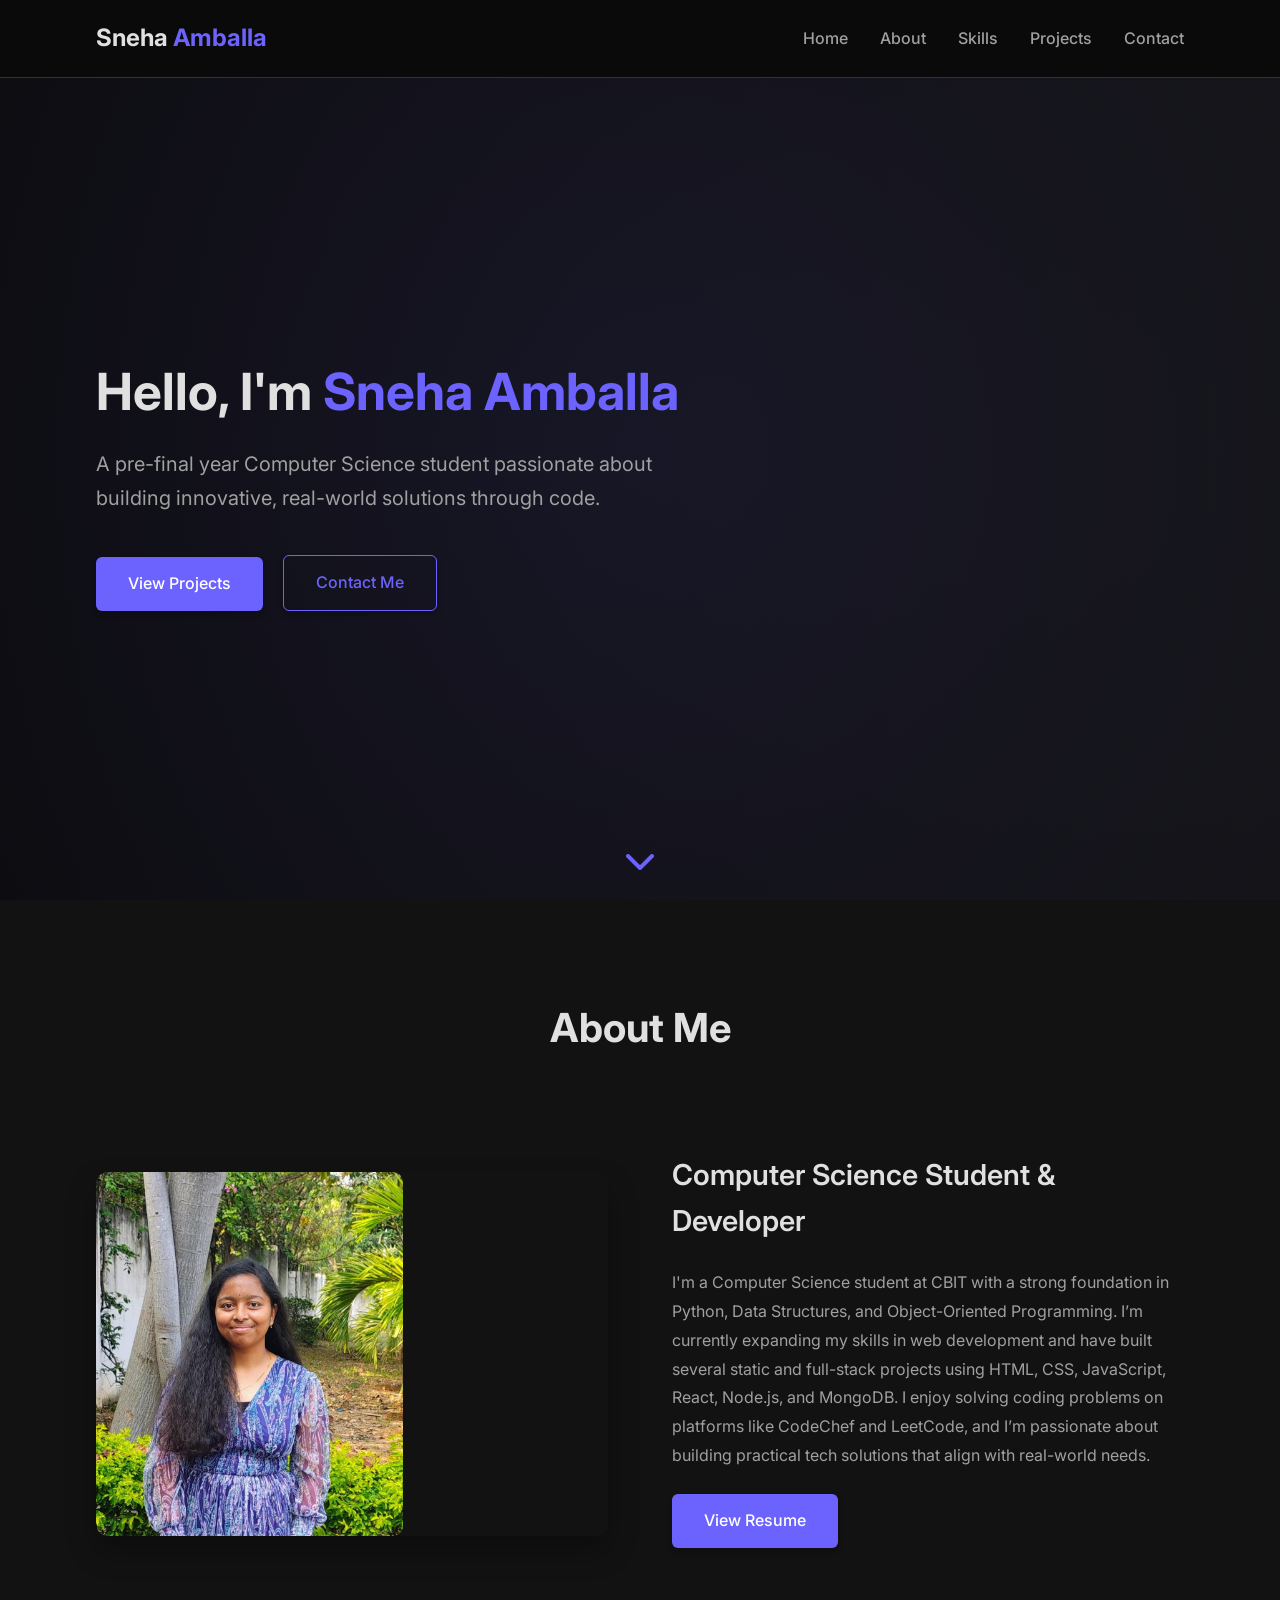
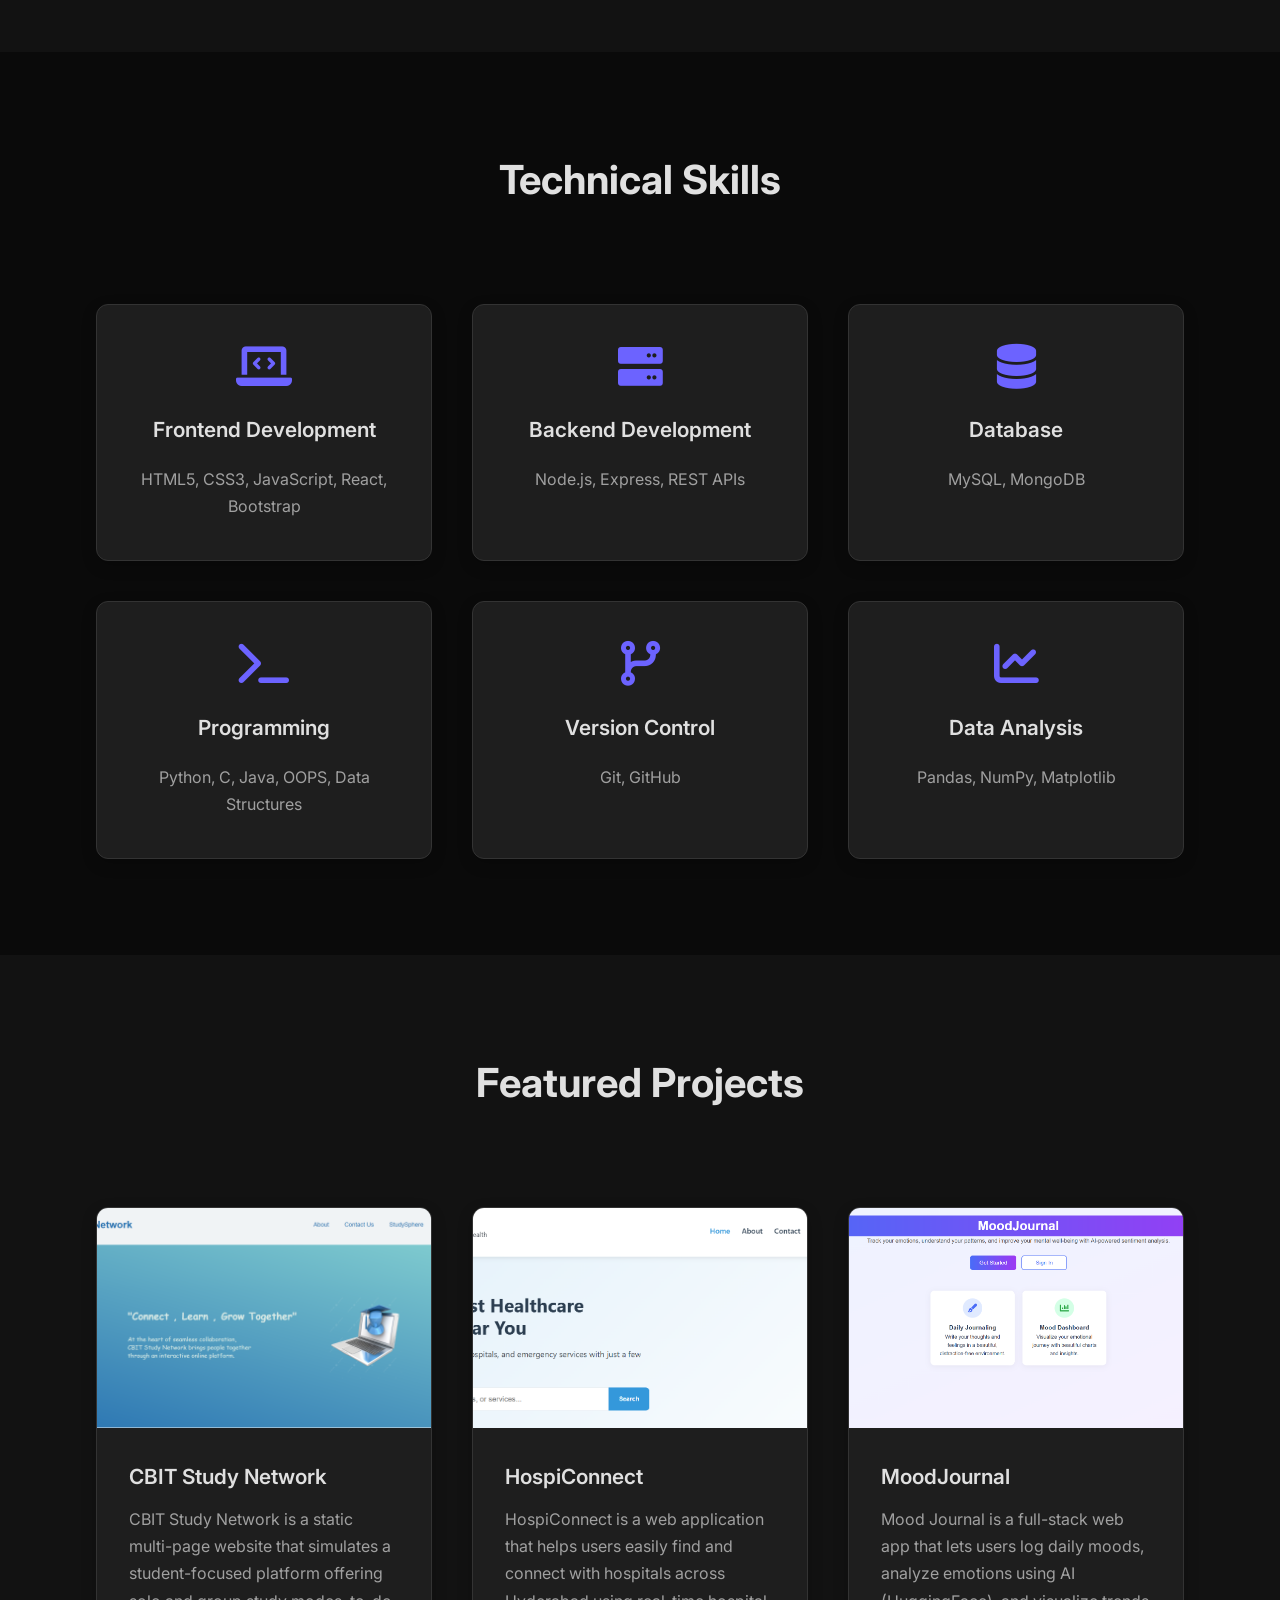
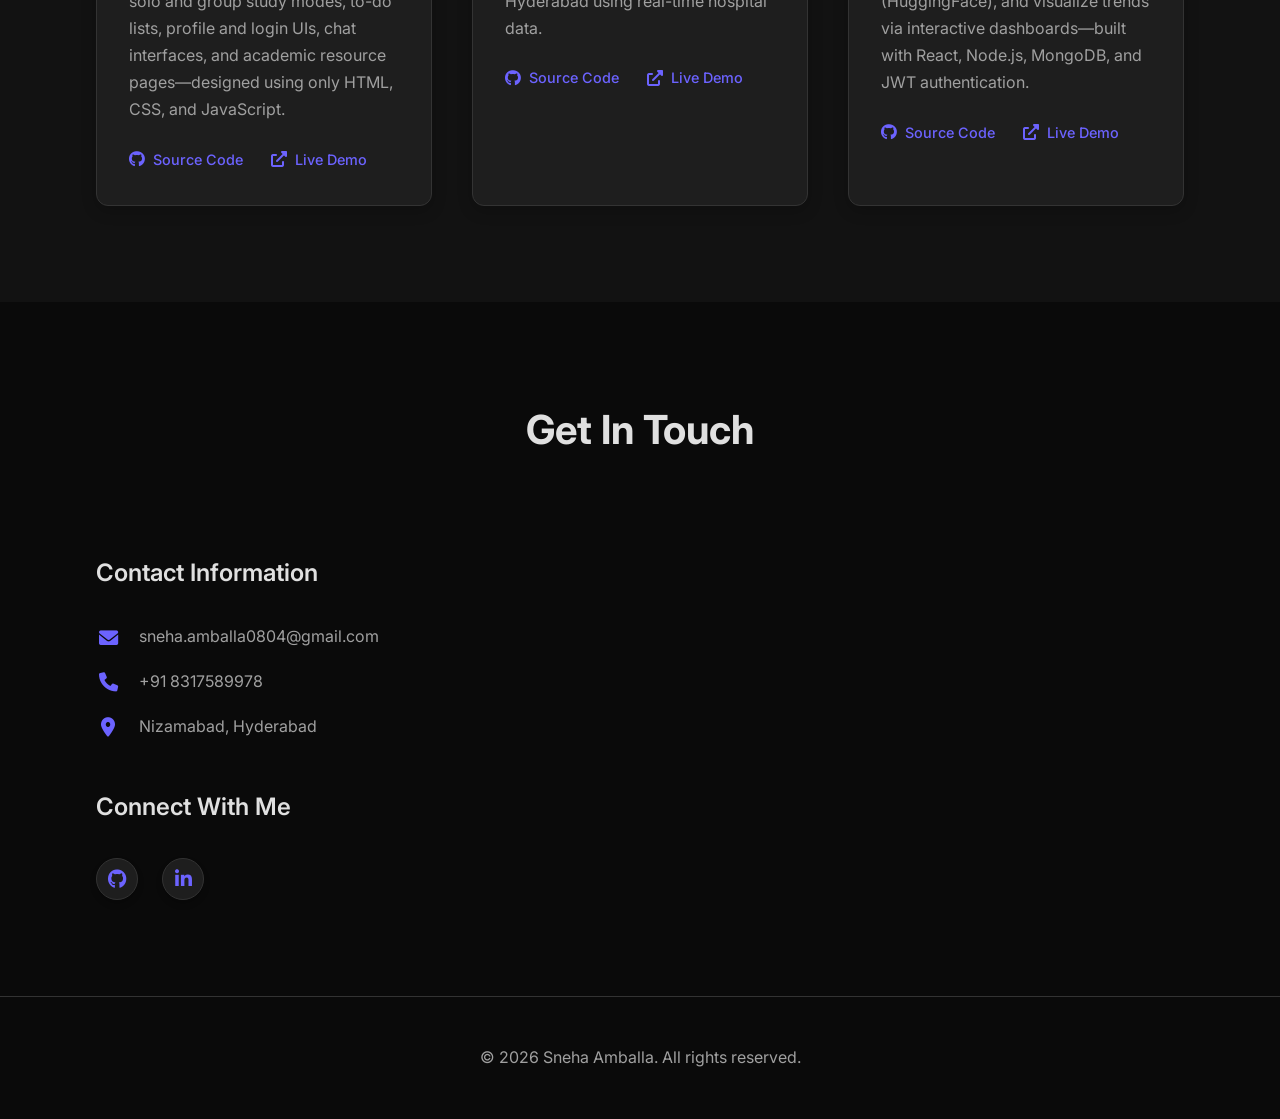
==== commit 8227cb87: "Commit" ====
--- a/portfolio.html
+++ b/portfolio.html
@@ -322,10 +322,6 @@
             transform: scaleX(0);
             transform-origin: center;
             transition: transform 0.5s ease;
-        }
-
-        .section-title.in-view:after {
-            transform: scaleX(1);
         }
 
         .about-content {
@@ -818,7 +814,7 @@
                 <div class="about-text">
                     <h3>Computer Science Student & Developer</h3>
                     <p> I'm a Computer Science student at CBIT with a strong foundation in Python, Data Structures, and Object-Oriented Programming. I’m currently expanding my skills in web development and have built several static and full-stack projects using HTML, CSS, JavaScript, React, Node.js, and MongoDB. I enjoy solving coding problems on platforms like CodeChef and LeetCode, and I’m passionate about building practical tech solutions that align with real-world needs.</p>
-                    <a href="Sneha_Amballa_Resume.pdf" class="btn">Download Resume</a>
+                    <a href="https://drive.google.com/file/d/1xGPiGdIEk1_JyyiWFUFosPvVcFov0d0Z/preview" class="btn" target="_blank">View Resume</a>
                 </div>
             </div>
         </div>
@@ -937,101 +933,105 @@
             <p>&copy; <span id="year"></span> Sneha Amballa. All rights reserved.</p>
         </div>
     </footer>
-
     <script>
-        // Set current year in footer
-        document.getElementById('year').textContent = new Date().getFullYear();
-
-        // Smooth scrolling for anchor links
-        document.querySelectorAll('a[href^="#"]').forEach(anchor => {
-            anchor.addEventListener('click', function(e) {
-                e.preventDefault();
-                const target = document.querySelector(this.getAttribute('href'));
-                if (target) {
-                    window.scrollTo({
-                        top: target.offsetTop - 80,
-                        behavior: 'smooth'
-                    });
-                }
+        
+    document.getElementById('year').textContent = new Date().getFullYear();
+
+    document.querySelectorAll('a[href^="#"]').forEach(anchor => {
+        anchor.addEventListener('click', function(e) {
+            e.preventDefault();
+            const target = document.querySelector(this.getAttribute('href'));
+            if (target) {
+                window.scrollTo({
+                    top: target.offsetTop - 80,
+                    behavior: 'smooth'
+                });
+            }
+        });
+    });
+
+    const observerOptions = {
+        threshold: 0.1,
+        rootMargin: '0px 0px -50px 0px'
+    };
+
+    const observer = new IntersectionObserver((entries) => {
+        entries.forEach(entry => {
+            if (entry.isIntersecting) {
+                entry.target.classList.add('in-view');
+            }
+        });
+    }, observerOptions);
+
+    const sections = document.querySelectorAll('.section-title, .about-img, .about-text, .skill-card, .project-card, .contact-info, .contact-form');
+    sections.forEach(section => {
+        observer.observe(section);
+    });
+
+    const scrollIndicator = document.querySelector('.scroll-indicator');
+    if (scrollIndicator) {
+        scrollIndicator.addEventListener('click', () => {
+            window.scrollTo({
+                top: document.querySelector('#about').offsetTop - 80,
+                behavior: 'smooth'
             });
         });
 
-        // Intersection Observer for scroll animations
-        const observerOptions = {
-            threshold: 0.1,
-            rootMargin: '0px 0px -50px 0px'
-        };
-
-        const observer = new IntersectionObserver((entries) => {
-            entries.forEach(entry => {
-                if (entry.isIntersecting) {
-                    entry.target.classList.add('in-view');
-                    if (entry.target.classList.contains('section-title')) {
-                        entry.target.querySelector(':after').style.transform = 'scaleX(1)';
-                    }
-                }
+        window.addEventListener('scroll', () => {
+            if (window.scrollY > window.innerHeight * 0.5) {
+                scrollIndicator.style.opacity = '0';
+                scrollIndicator.style.pointerEvents = 'none';
+            } else {
+                scrollIndicator.style.opacity = '1';
+                scrollIndicator.style.pointerEvents = 'auto';
+            }
+        });
+    }
+
+    const buttons = document.querySelectorAll('.btn');
+    buttons.forEach(button => {
+        button.addEventListener('click', function(e) {
+            if (!this.hasAttribute('href')) e.preventDefault();
+
+            const x = e.clientX - this.getBoundingClientRect().left;
+            const y = e.clientY - this.getBoundingClientRect().top;
+
+            const ripple = document.createElement('span');
+            ripple.classList.add('ripple-effect');
+            ripple.style.position = 'absolute';
+            ripple.style.borderRadius = '50%';
+            ripple.style.background = 'rgba(255,255,255,0.3)';
+            ripple.style.pointerEvents = 'none';
+            ripple.style.width = ripple.style.height = '100px';
+            ripple.style.left = `${x - 50}px`;
+            ripple.style.top = `${y - 50}px`;
+            ripple.style.transform = 'scale(0)';
+            ripple.style.transition = 'transform 0.6s ease, opacity 1s ease';
+
+            this.style.position = 'relative';
+            this.appendChild(ripple);
+
+            requestAnimationFrame(() => {
+                ripple.style.transform = 'scale(2)';
+                ripple.style.opacity = '0';
             });
-        }, observerOptions);
-
-        // Elements to observe
-        const sections = document.querySelectorAll('.section-title, .about-img, .about-text, .skill-card, .project-card, .contact-info, .contact-form');
-        sections.forEach(section => {
-            observer.observe(section);
+
+            setTimeout(() => {
+                ripple.remove();
+            }, 1000);
         });
-
-        // Scroll indicator animation
-        const scrollIndicator = document.querySelector('.scroll-indicator');
-        if (scrollIndicator) {
-            scrollIndicator.addEventListener('click', () => {
-                window.scrollTo({
-                    top: document.querySelector('#about').offsetTop - 80,
-                    behavior: 'smooth'
-                });
-            });
-
-            window.addEventListener('scroll', () => {
-                if (window.scrollY > window.innerHeight * 0.5) {
-                    scrollIndicator.style.opacity = '0';
-                    scrollIndicator.style.pointerEvents = 'none';
-                } else {
-                    scrollIndicator.style.opacity = '1';
-                    scrollIndicator.style.pointerEvents = 'auto';
-                }
-            });
-        }
-
-        // Button ripple effect
-        const buttons = document.querySelectorAll('.btn');
-        buttons.forEach(button => {
-            button.addEventListener('click', function(e) {
-                e.preventDefault();
-                const x = e.clientX - e.target.getBoundingClientRect().left;
-                const y = e.clientY - e.target.getBoundingClientRect().top;
-                
-                const ripple = document.createElement('span');
-                ripple.classList.add('ripple-effect');
-                ripple.style.left = `${x}px`;
-                ripple.style.top = `${y}px`;
-                
-                this.appendChild(ripple);
-                
-                setTimeout(() => {
-                    ripple.remove();
-                }, 1000);
-            });
-        });
-
-        // Header scroll effect
-        window.addEventListener('scroll', () => {
-            const header = document.querySelector('header');
-            if (window.scrollY > 50) {
-                header.style.boxShadow = '0 4px 20px rgba(0, 0, 0, 0.3)';
-                header.style.padding = '0.8rem 0';
-            } else {
-                header.style.boxShadow = 'none';
-                header.style.padding = '1.2rem 0';
-            }
-        });
-    </script>
+    });
+
+    window.addEventListener('scroll', () => {
+        const header = document.querySelector('header');
+        if (window.scrollY > 50) {
+            header.style.boxShadow = '0 4px 20px rgba(0, 0, 0, 0.3)';
+            header.style.padding = '0.8rem 0';
+        } else {
+            header.style.boxShadow = 'none';
+            header.style.padding = '1.2rem 0';
+        }
+    });
+</script>
 </body>
 </html>
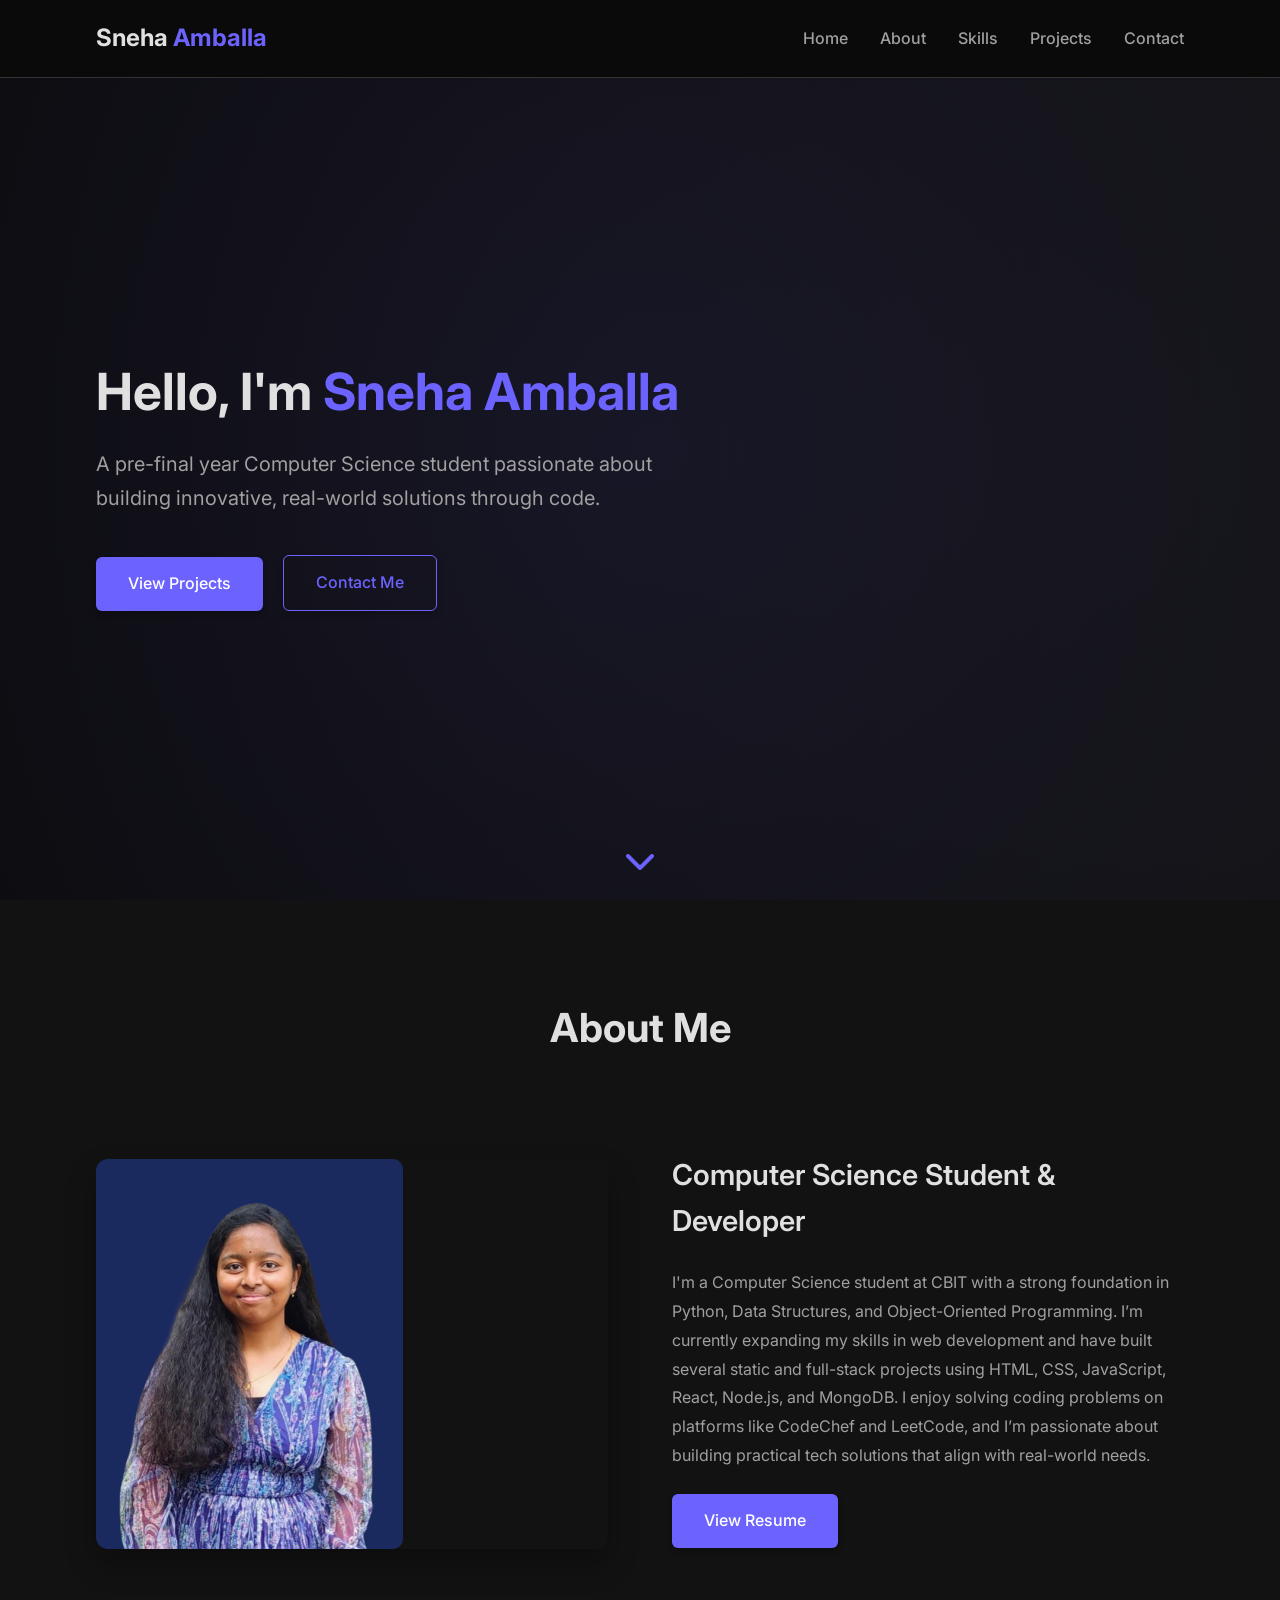
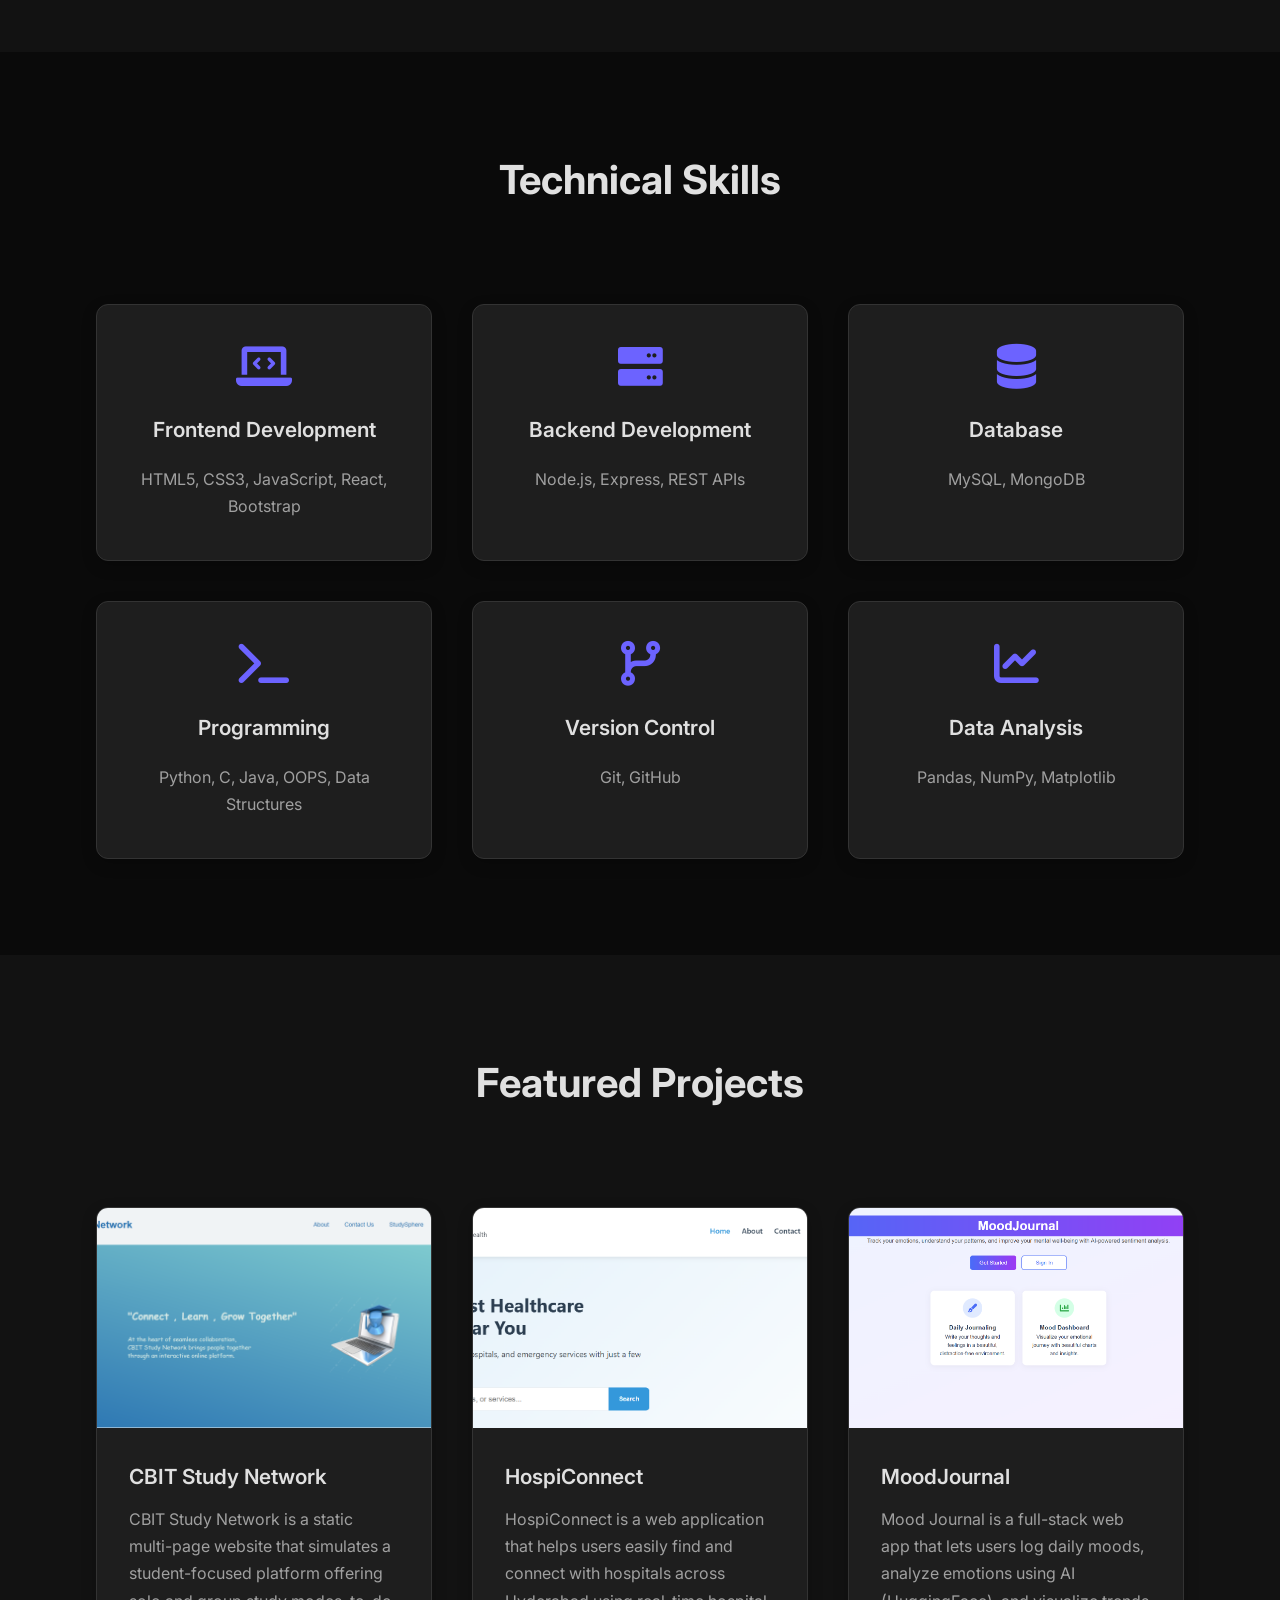
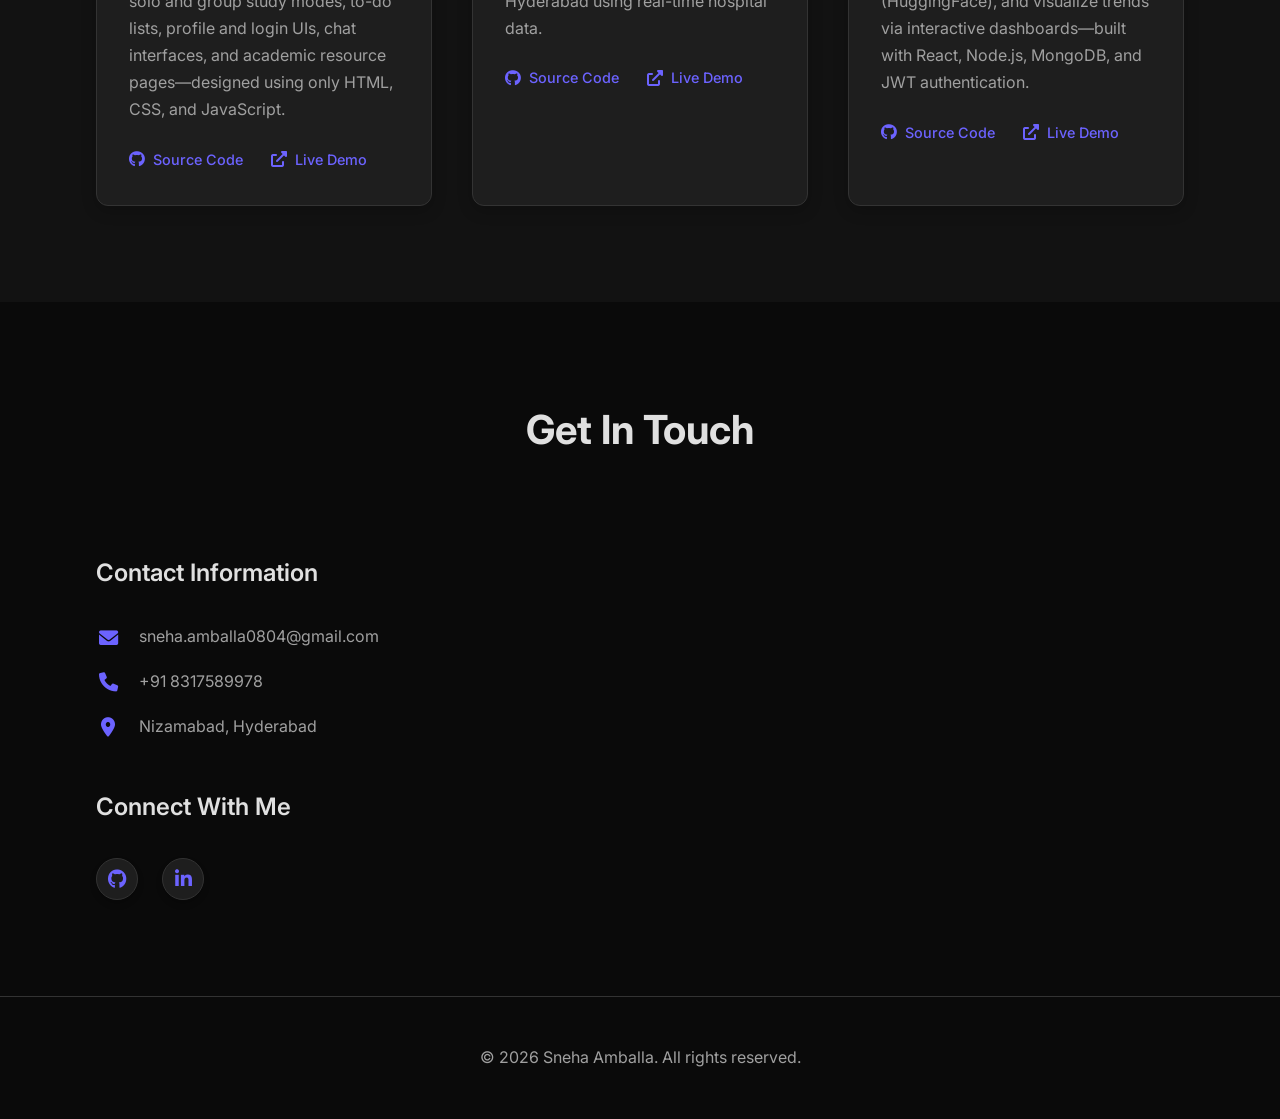
==== commit e419c8f2: "Changed Photo" ====
--- a/portfolio.html
+++ b/portfolio.html
@@ -809,12 +809,12 @@
             <h2 class="section-title">About Me</h2>
             <div class="about-content">
                 <div class="about-img">
-                    <img src="profile.jpg" alt="Sneha Amballa">
+                    <img src="profile.png" alt="Sneha Amballa">
                 </div>
                 <div class="about-text">
                     <h3>Computer Science Student & Developer</h3>
                     <p> I'm a Computer Science student at CBIT with a strong foundation in Python, Data Structures, and Object-Oriented Programming. I’m currently expanding my skills in web development and have built several static and full-stack projects using HTML, CSS, JavaScript, React, Node.js, and MongoDB. I enjoy solving coding problems on platforms like CodeChef and LeetCode, and I’m passionate about building practical tech solutions that align with real-world needs.</p>
-                    <a href="https://drive.google.com/file/d/1xGPiGdIEk1_JyyiWFUFosPvVcFov0d0Z/preview" class="btn" target="_blank">View Resume</a>
+                    <a href="https://drive.google.com/file/d/1lBriV5wmMe4ynrlECFt9diMH88AdVfgK/view?usp=sharing" class="btn" target="_blank">View Resume</a>
                 </div>
             </div>
         </div>
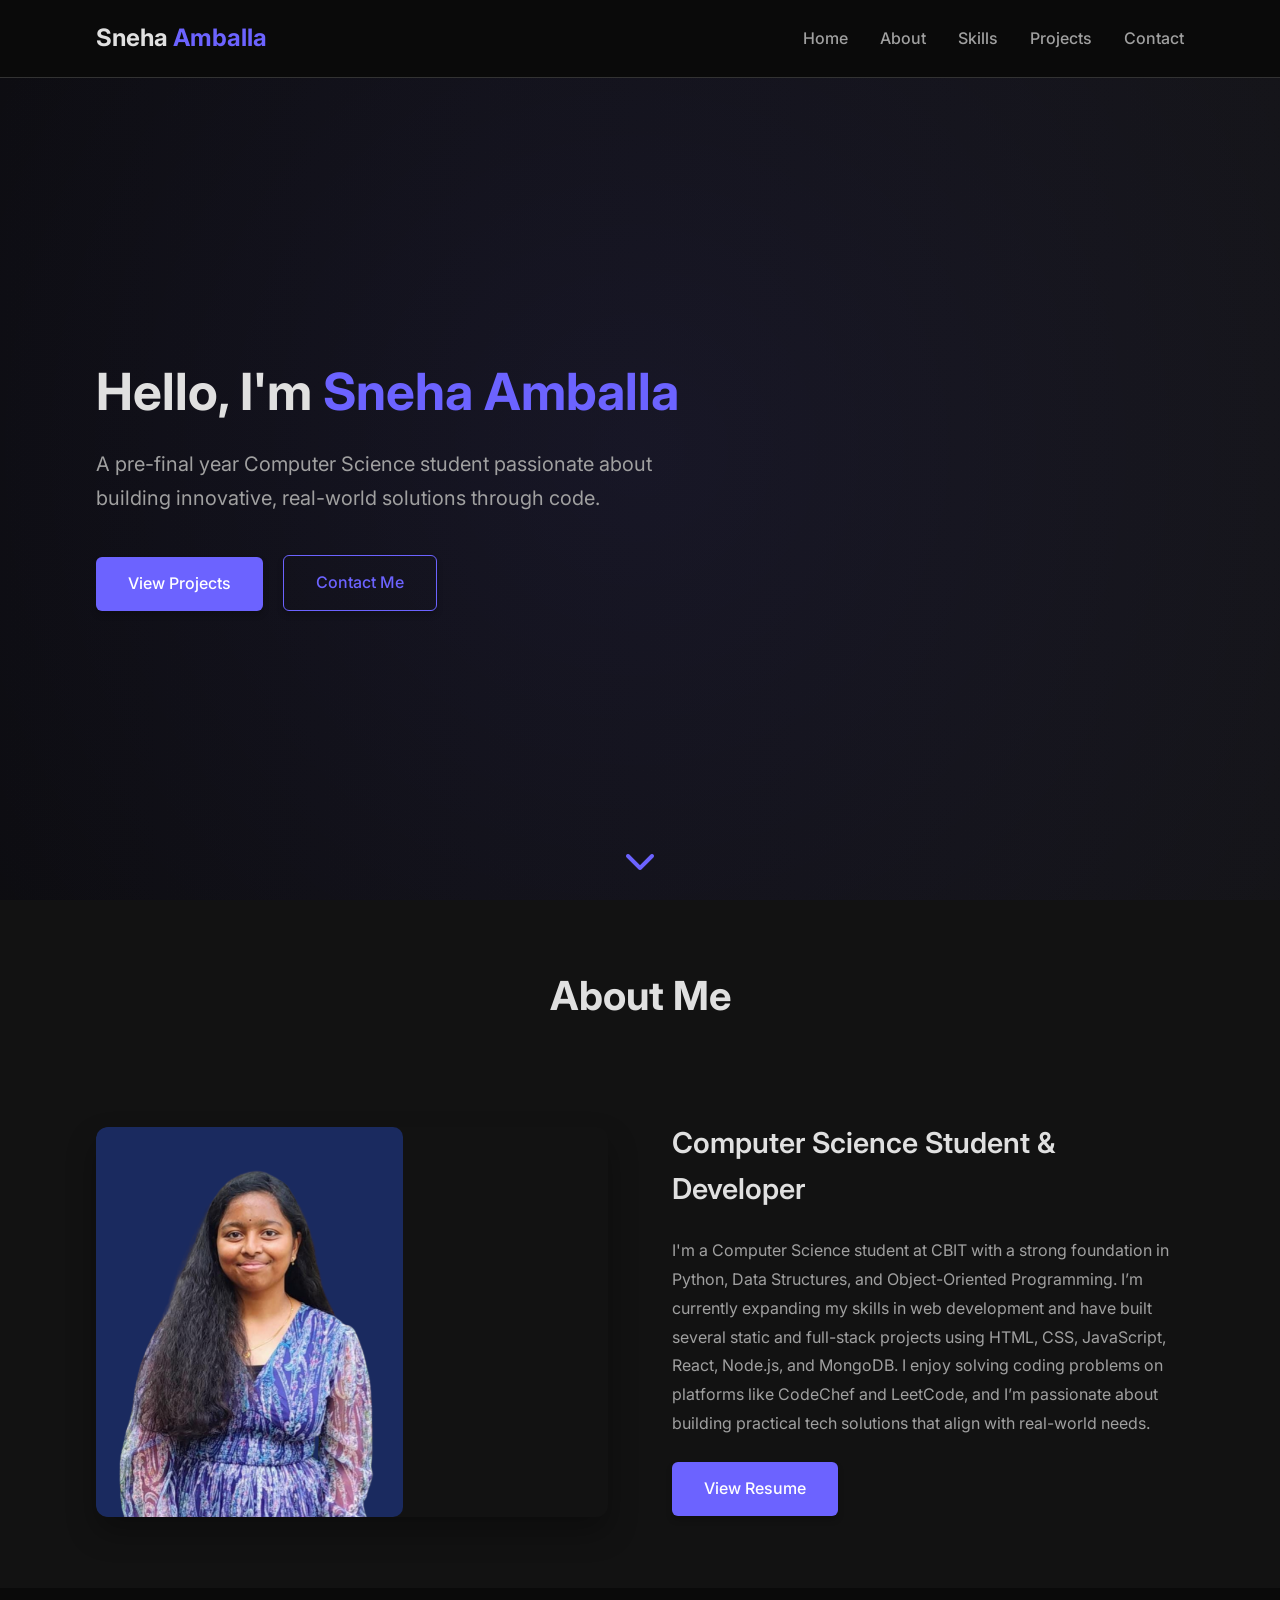
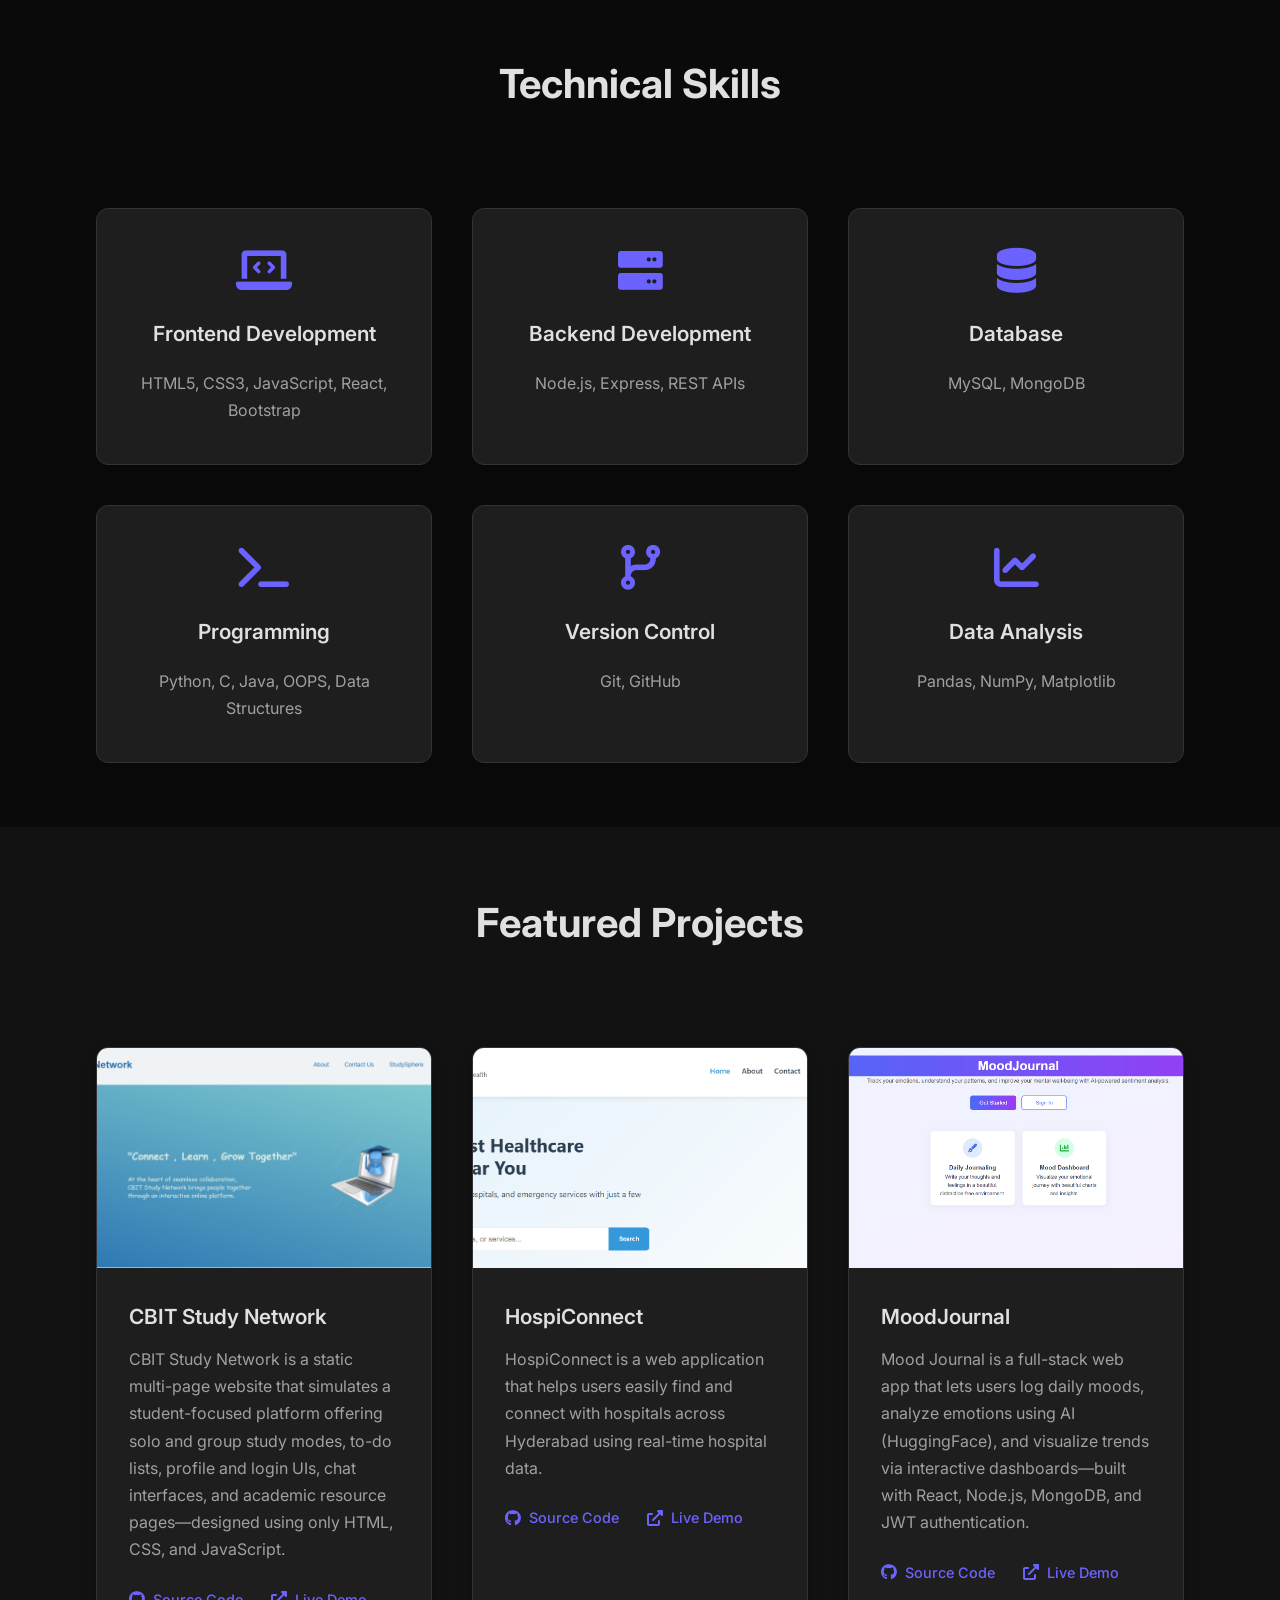
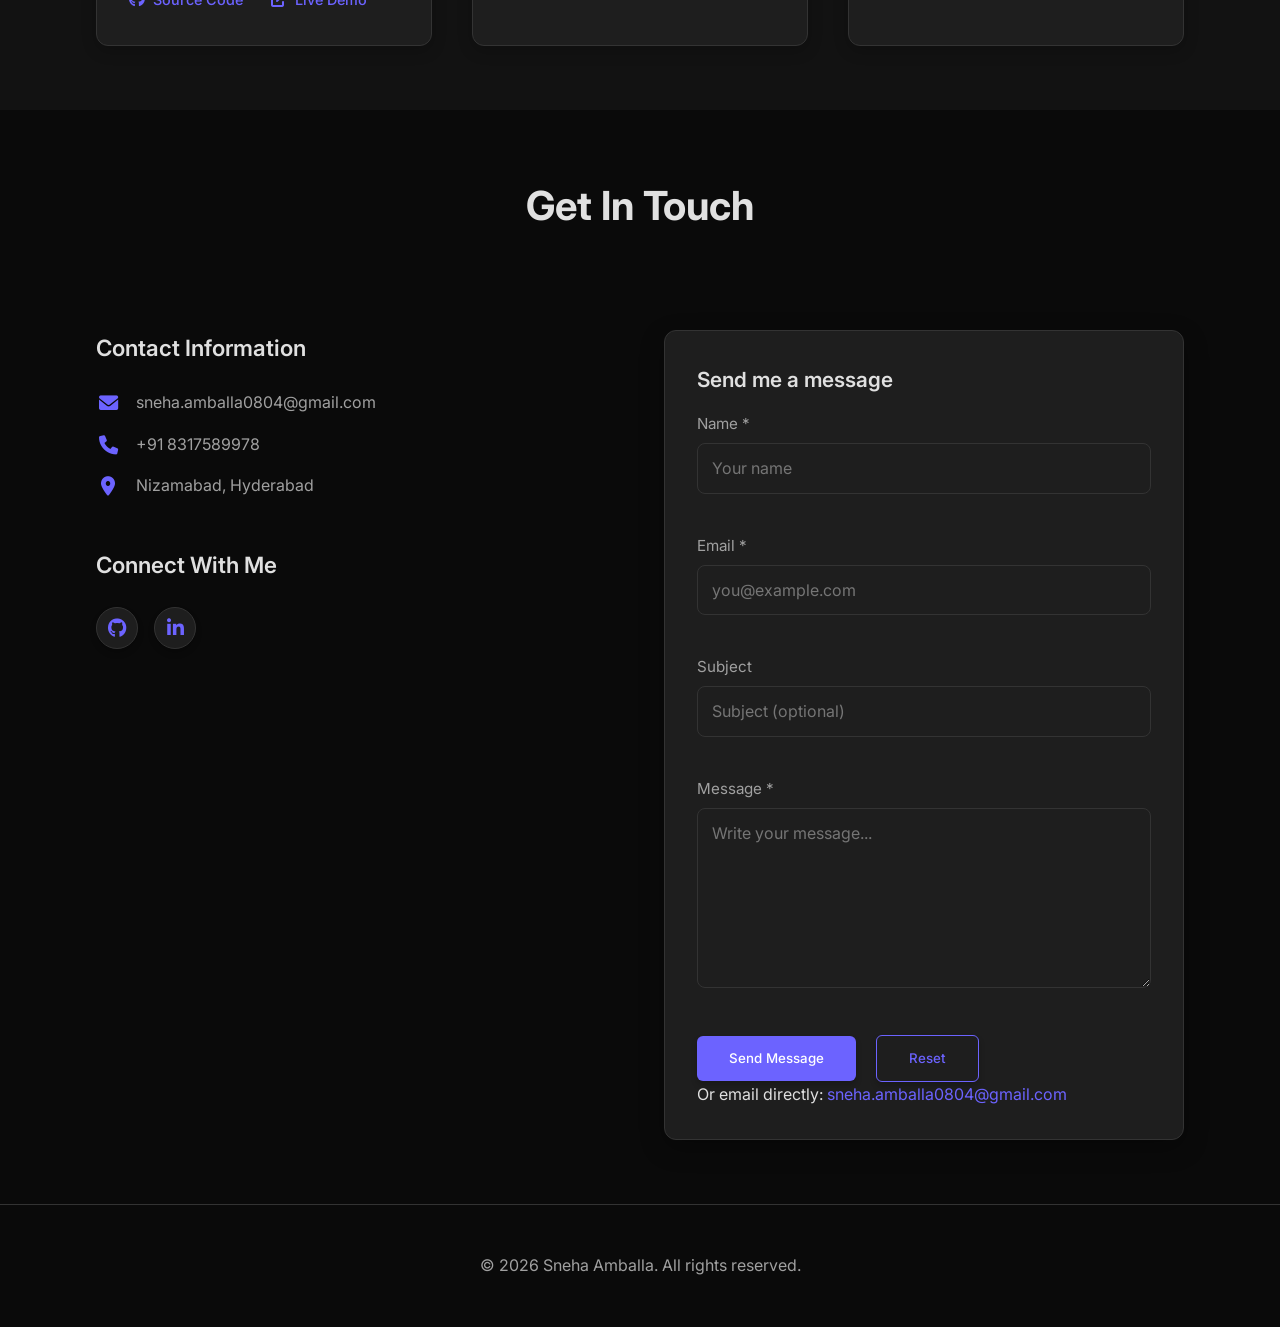
==== commit 0088459a: "Added contact form" ====
--- a/portfolio.html
+++ b/portfolio.html
@@ -154,6 +154,92 @@
             width: 100%;
         }
 
+        /* ===== Mobile Toggle Button ===== */
+        .mobile-toggle {
+            display: none;
+            flex-direction: column;
+            cursor: pointer;
+            gap: 6px;
+            padding: 8px;
+            border: none;
+            background: transparent;
+        }
+
+        .mobile-toggle span {
+            width: 25px;
+            height: 3px;
+            background: var(--text);
+            border-radius: 2px;
+            transition: all 0.3s ease;
+            display: block;
+        }
+
+        .mobile-toggle.active span:nth-child(1) {
+            transform: rotate(45deg) translate(10px, 10px);
+        }
+
+        .mobile-toggle.active span:nth-child(2) {
+            opacity: 0;
+        }
+
+        .mobile-toggle.active span:nth-child(3) {
+            transform: rotate(-45deg) translate(7px, -7px);
+        }
+
+        #mobileMenu {
+            display: none;
+            position: absolute;
+            top: 100%;
+            left: 0;
+            right: 0;
+            background: var(--darker-bg);
+            border-bottom: 1px solid var(--border);
+            padding: 2rem 0;
+            animation: slideDown 0.3s ease-out;
+            max-height: 0;
+            overflow: hidden;
+            transition: max-height 0.3s ease-out;
+        }
+
+        #mobileMenu.active {
+            display: block;
+            max-height: 400px;
+        }
+
+        #mobileMenu ul {
+            flex-direction: column;
+            text-align: center;
+            display: flex !important;
+            margin-top: 0 !important;
+        }
+
+        #mobileMenu ul li {
+            margin: 0.8rem 0;
+            opacity: 0;
+            animation: fadeIn 0.4s ease-out forwards;
+            list-style: none;
+        }
+
+        #mobileMenu ul li a {
+            display: inline-block;
+            padding: 0.8rem 2rem;
+            color: var(--text-light);
+            font-weight: 500;
+            transition: all 0.3s ease;
+            position: relative;
+        }
+
+        #mobileMenu ul li a:hover {
+            color: var(--primary);
+            transform: translateX(5px);
+        }
+
+        #mobileMenu ul li:nth-child(1) { animation-delay: 0.05s; }
+        #mobileMenu ul li:nth-child(2) { animation-delay: 0.1s; }
+        #mobileMenu ul li:nth-child(3) { animation-delay: 0.15s; }
+        #mobileMenu ul li:nth-child(4) { animation-delay: 0.2s; }
+        #mobileMenu ul li:nth-child(5) { animation-delay: 0.25s; }
+
         /* ===== Hero Section ===== */
         .hero {
             height: 100vh;
@@ -293,7 +379,7 @@
 
         /* ===== About Section ===== */
         .section {
-            padding: 6rem 0;
+            padding: 4rem 0;
             background: var(--dark-bg);
         }
 
@@ -699,17 +785,28 @@
 
         /* ===== Responsive Styles ===== */
         @media (max-width: 768px) {
+            .mobile-toggle {
+                display: flex;
+            }
+
             .header-container {
+                flex-direction: row;
+                justify-content: space-between;
+                text-align: left;
+            }
+
+            nav {
+                width: 100%;
+            }
+
+            nav ul {
+                display: none;
+                margin-top: 0;
                 flex-direction: column;
-                text-align: center;
-            }
-
-            nav ul {
-                margin-top: 1.5rem;
             }
 
             nav ul li {
-                margin: 0 1rem;
+                margin: 1rem 0;
             }
 
             .hero {
@@ -768,25 +865,200 @@
                 font-size: 2rem;
             }
         }
+        /* ===== CONTACT FORM ===== */
+
+.contact-container {
+    display: grid;
+    grid-template-columns: repeat(auto-fit, minmax(320px, 1fr));
+    gap: 3rem;
+}
+
+/* Left side information */
+.contact-info h3 {
+    margin-bottom: 1.5rem;
+    font-size: 1.4rem;
+    font-weight: 600;
+}
+
+.contact-details p {
+    margin-bottom: 1rem;
+    display: flex;
+    align-items: center;
+    color: var(--text-light);
+    transition: 0.3s;
+}
+.contact-details p:hover {
+    color: var(--primary);
+    transform: translateX(5px);
+}
+
+.contact-details i {
+    margin-right: 1rem;
+    font-size: 1.2rem;
+    color: var(--primary);
+}
+
+/* Social icons */
+.social-links {
+    display: flex;
+    gap: 1rem;
+}
+.social-links a {
+    width: 42px;
+    height: 42px;
+    background: var(--card-bg);
+    border-radius: 50%;
+    display: flex;
+    align-items: center;
+    justify-content: center;
+    border: 1px solid var(--border);
+    font-size: 1.2rem;
+    transition: 0.3s;
+}
+.social-links a:hover {
+    background: var(--primary);
+    color: #fff;
+    transform: translateY(-3px);
+}
+
+/* ===== FORM ===== */
+.contact-form {
+    background: var(--card-bg);
+    border: 1px solid var(--border);
+    padding: 2rem;
+    border-radius: 12px;
+    box-shadow: 0 8px 25px rgba(0,0,0,0.3);
+}
+
+.contact-form h3 {
+    margin-bottom: 1rem;
+    font-size: 1.3rem;
+    font-weight: 600;
+}
+
+.field {
+    margin-bottom: 1rem;
+}
+
+.contact-form label {
+    color: var(--text-light);
+    font-size: 0.95rem;
+    margin-bottom: 0.4rem;
+    display: block;
+}
+
+.contact-form input,
+.contact-form textarea {
+    width: 100%;
+    background: transparent;
+    border: 1px solid var(--border);
+    padding: 0.9rem;
+    border-radius: 8px;
+    font-size: 1rem;
+    color: var(--text);
+    transition: 0.3s;
+}
+
+.contact-form input:focus,
+.contact-form textarea:focus {
+    border-color: var(--primary);
+    box-shadow: 0 0 0 4px rgba(108,99,255,0.1);
+}
+
+.contact-form textarea {
+    min-height: 150px;
+    resize: vertical;
+}
+
+/* Buttons */
+.form-footer {
+    margin-top: 1rem;
+    display: flex;
+    justify-content: space-between;
+    flex-wrap: wrap;
+}
+.note a {
+    color: var(--primary);
+}
+
+/* Status messages */
+.status {
+    padding: 0.8rem 1rem;
+    border-radius: 8px;
+    font-size: 0.95rem;
+    margin-bottom: 1rem;
+}
+.status.success {
+    background: rgba(34,197,94,0.12);
+    color: var(--success);
+    border: 1px solid rgba(34,197,94,0.25);
+}
+.status.error {
+    background: rgba(255,50,50,0.1);
+    color: var(--danger);
+    border: 1px solid rgba(255,50,50,0.2);
+}
+.hidden {
+    display: none;
+}
+.hidden-field {
+    display: none !important;
+}
+/* Desktop nav visible */
+.desktop-nav ul {
+    display: flex;
+}
+
+/* Hide desktop nav in mobile */
+@media (max-width: 768px) {
+    .desktop-nav {
+        display: none;
+    }
+}
+
+
     </style>
     <link rel="stylesheet" href="https://cdnjs.cloudflare.com/ajax/libs/font-awesome/6.0.0-beta3/css/all.min.css">
     <link href="https://fonts.googleapis.com/css2?family=Inter:wght@400;500;600;700&display=swap" rel="stylesheet">
 </head>
 <body>
     <header>
-        <div class="container header-container">
-            <div class="logo">Sneha<span> Amballa</span></div>
-            <nav>
-                <ul>
-                    <li><a href="#home">Home</a></li>
-                    <li><a href="#about">About</a></li>
-                    <li><a href="#skills">Skills</a></li>
-                    <li><a href="#projects">Projects</a></li>
-                    <li><a href="#contact">Contact</a></li>
-                </ul>
-            </nav>
-        </div>
-    </header>
+    <div class="container header-container">
+
+        <div class="logo">Sneha<span> Amballa</span></div>
+
+        <!-- ⭐ Desktop Navbar -->
+        <nav class="desktop-nav">
+            <ul>
+                <li><a href="#home">Home</a></li>
+                <li><a href="#about">About</a></li>
+                <li><a href="#skills">Skills</a></li>
+                <li><a href="#projects">Projects</a></li>
+                <li><a href="#contact">Contact</a></li>
+            </ul>
+        </nav>
+
+        <!-- ⭐ Mobile Toggle Button -->
+        <button class="mobile-toggle" id="mobileToggle" aria-label="Toggle navigation">
+            <span></span>
+            <span></span>
+            <span></span>
+        </button>
+
+        <!-- ⭐ Mobile Menu -->
+        <nav id="mobileMenu">
+            <ul>
+                <li><a href="#home">Home</a></li>
+                <li><a href="#about">About</a></li>
+                <li><a href="#skills">Skills</a></li>
+                <li><a href="#projects">Projects</a></li>
+                <li><a href="#contact">Contact</a></li>
+            </ul>
+        </nav>
+
+    </div>
+</header>
+
 
     <section class="hero" id="home">
         <div class="container">
@@ -911,20 +1183,75 @@
         <div class="container">
             <h2 class="section-title">Get In Touch</h2>
             <div class="contact-container">
-                <div class="contact-info">
-                    <h3>Contact Information</h3>
-                    <div class="contact-details">
-                        <p><i class="fas fa-envelope"></i> sneha.amballa0804@gmail.com</p>
-                        <p><i class="fas fa-phone"></i> +91 8317589978</p>
-                        <p><i class="fas fa-map-marker-alt"></i> Nizamabad, Hyderabad</p>
-                    </div>
-                    <h3>Connect With Me</h3>
-                    <div class="social-links">
-                        <a href="https://github.com/Sneha-Amballa" title="GitHub"><i class="fab fa-github"></i></a>
-                        <a href="https://www.linkedin.com/in/sneha-amballa-147646308/" title="LinkedIn"><i class="fab fa-linkedin-in"></i></a>
-                    </div>
-                </div>
+    
+    <div class="contact-info">
+        <h3>Contact Information</h3>
+        <div class="contact-details">
+            <p><i class="fas fa-envelope"></i> sneha.amballa0804@gmail.com</p>
+            <p><i class="fas fa-phone"></i> +91 8317589978</p>
+            <p><i class="fas fa-map-marker-alt"></i> Nizamabad, Hyderabad</p>
+        </div>
+
+        <h3>Connect With Me</h3>
+        <div class="social-links">
+            <a href="https://github.com/Sneha-Amballa"><i class="fab fa-github"></i></a>
+            <a href="https://www.linkedin.com/in/sneha-amballa-147646308/"><i class="fab fa-linkedin-in"></i></a>
+        </div>
+    </div>
+
+    <!-- ⭐ Contact Form -->
+    <form id="contactForm" class="contact-form"
+          action="https://formspree.io/f/xovgwper"
+          method="POST" novalidate>
+
+        <h3>Send me a message</h3>
+
+        <!-- hidden bot field -->
+        <input type="text" name="_gotcha" tabindex="-1" autocomplete="off" style="display:none;">
+
+        <div id="formStatus" class="status hidden"></div>
+
+        <div class="field">
+            <label for="name">Name *</label>
+            <input id="name" name="name" type="text" required minlength="2"
+                   placeholder="Your name">
+        </div>
+
+        <div class="field">
+            <label for="email">Email *</label>
+            <input id="email" name="email" type="email" required
+                   placeholder="you@example.com">
+        </div>
+
+        <div class="field">
+            <label for="subject">Subject</label>
+            <input id="subject" name="subject" type="text"
+                   placeholder="Subject (optional)">
+        </div>
+
+        <div class="field">
+            <label for="message">Message *</label>
+            <textarea id="message" name="message" required minlength="10"
+                      placeholder="Write your message..."></textarea>
+        </div>
+
+        <div class="form-footer">
+            <div>
+                <button type="submit" id="submitBtn" class="btn">Send Message</button>
+                <button type="reset" id="resetBtn"
+                        class="btn btn-outline">Reset</button>
             </div>
+
+            <div class="note">
+                Or email directly:
+                <a href="mailto:sneha.amballa0804@gmail.com">
+                    sneha.amballa0804@gmail.com
+                </a>
+            </div>
+        </div>
+    </form>
+</div>
+
         </div>
     </section>
 
@@ -933,105 +1260,343 @@
             <p>&copy; <span id="year"></span> Sneha Amballa. All rights reserved.</p>
         </div>
     </footer>
-    <script>
-        
-    document.getElementById('year').textContent = new Date().getFullYear();
-
-    document.querySelectorAll('a[href^="#"]').forEach(anchor => {
-        anchor.addEventListener('click', function(e) {
-            e.preventDefault();
-            const target = document.querySelector(this.getAttribute('href'));
-            if (target) {
-                window.scrollTo({
-                    top: target.offsetTop - 80,
-                    behavior: 'smooth'
+<script>
+/* ===== Unified Page Script (UI + Debuggable Formspree handler) ===== */
+
+console.log("⏳ SCRIPT LOADED — unified script starting...");
+
+// Global error handlers so nothing fails silently
+window.addEventListener('error', function (ev) {
+    console.error("GLOBAL ERROR:", ev.message, "at", ev.filename + ":" + ev.lineno + ":" + ev.colno, ev.error);
+});
+window.addEventListener('unhandledrejection', function (ev) {
+    console.error("UNHANDLED PROMISE REJECTION:", ev.reason);
+});
+
+document.addEventListener('DOMContentLoaded', function () {
+    console.log("📦 DOMContentLoaded fired — initializing handlers...");
+
+    try {
+        // ===== ELEMENT REFERENCES =====
+        const mobileToggle = document.getElementById('mobileToggle');
+        const mobileMenu = document.getElementById('mobileMenu');
+        const yearEl = document.getElementById('year');
+        const scrollIndicator = document.querySelector('.scroll-indicator');
+        const buttons = document.querySelectorAll('.btn');
+
+        // Defensive: ensure mobileMenu exists before querySelectorAll
+        const menuLinks = mobileMenu ? mobileMenu.querySelectorAll('a') : [];
+
+        // ===== MOBILE TOGGLE MENU =====
+        if (mobileToggle && mobileMenu) {
+            mobileToggle.addEventListener('click', (e) => {
+                e.stopPropagation();
+                mobileToggle.classList.toggle('active');
+                mobileMenu.classList.toggle('active');
+            });
+
+            // Close menu when clicking outside header
+            document.addEventListener('click', (e) => {
+                if (!e.target.closest('header')) {
+                    mobileToggle.classList.remove('active');
+                    mobileMenu.classList.remove('active');
+                }
+            });
+        } else {
+            console.warn("⚠ Mobile toggle or menu not found:", { mobileToggle, mobileMenu });
+        }
+
+        // Close menu when a link is clicked (mobile)
+        if (menuLinks.length) {
+            menuLinks.forEach(link => {
+                link.addEventListener('click', (e) => {
+                    e.preventDefault();
+                    const href = link.getAttribute('href');
+                    const target = document.querySelector(href);
+                    // Close menu first (if present)
+                    if (mobileToggle) mobileToggle.classList.remove('active');
+                    if (mobileMenu) mobileMenu.classList.remove('active');
+
+                    // Smooth scroll after a tiny delay so menu close animation is visible
+                    setTimeout(() => {
+                        if (target) {
+                            window.scrollTo({
+                                top: target.offsetTop - 80,
+                                behavior: 'smooth'
+                            });
+                        } else {
+                            console.warn("Target not found for link:", href);
+                        }
+                    }, 220);
                 });
-            }
-        });
-    });
-
-    const observerOptions = {
-        threshold: 0.1,
-        rootMargin: '0px 0px -50px 0px'
-    };
-
-    const observer = new IntersectionObserver((entries) => {
-        entries.forEach(entry => {
-            if (entry.isIntersecting) {
-                entry.target.classList.add('in-view');
-            }
-        });
-    }, observerOptions);
-
-    const sections = document.querySelectorAll('.section-title, .about-img, .about-text, .skill-card, .project-card, .contact-info, .contact-form');
-    sections.forEach(section => {
-        observer.observe(section);
-    });
-
-    const scrollIndicator = document.querySelector('.scroll-indicator');
-    if (scrollIndicator) {
-        scrollIndicator.addEventListener('click', () => {
-            window.scrollTo({
-                top: document.querySelector('#about').offsetTop - 80,
-                behavior: 'smooth'
+            });
+        }
+
+        // ===== UPDATE YEAR =====
+        if (yearEl) yearEl.textContent = new Date().getFullYear();
+
+        // ===== SMOOTH SCROLL FOR ALL ANCHORS STARTING WITH # =====
+        document.querySelectorAll('a[href^="#"]').forEach(anchor => {
+            anchor.addEventListener('click', function (e) {
+                // skip if link is part of mobile menu (already handled above), but safe to keep
+                e.preventDefault();
+                const target = document.querySelector(this.getAttribute('href'));
+                if (target) {
+                    window.scrollTo({
+                        top: target.offsetTop - 80,
+                        behavior: 'smooth'
+                    });
+                }
             });
         });
 
+        // ===== INTERSECTION OBSERVER FOR IN-VIEW ANIMATIONS =====
+        const observerOptions = {
+            threshold: 0.1,
+            rootMargin: '0px 0px -50px 0px'
+        };
+        const observer = new IntersectionObserver((entries) => {
+            entries.forEach(entry => {
+                if (entry.isIntersecting) {
+                    entry.target.classList.add('in-view');
+                }
+            });
+        }, observerOptions);
+
+        const sections = document.querySelectorAll('.section-title, .about-img, .about-text, .skill-card, .project-card, .contact-info, .contact-form');
+        sections.forEach(section => {
+            observer.observe(section);
+        });
+
+        // ===== SCROLL INDICATOR BEHAVIOR =====
+        if (scrollIndicator) {
+            scrollIndicator.addEventListener('click', () => {
+                const about = document.querySelector('#about');
+                if (about) {
+                    window.scrollTo({
+                        top: about.offsetTop - 80,
+                        behavior: 'smooth'
+                    });
+                }
+            });
+
+            window.addEventListener('scroll', () => {
+                if (window.scrollY > window.innerHeight * 0.5) {
+                    scrollIndicator.style.opacity = '0';
+                    scrollIndicator.style.pointerEvents = 'none';
+                } else {
+                    scrollIndicator.style.opacity = '1';
+                    scrollIndicator.style.pointerEvents = 'auto';
+                }
+            });
+        }
+
+        // ===== BUTTON RIPPLE EFFECT =====
+        if (buttons && buttons.length) {
+            buttons.forEach(button => {
+                button.addEventListener('click', function (e) {
+                    // allow links with href to proceed normally
+                    if (this.tagName === "A") e.preventDefault();
+
+
+                    const x = e.clientX - this.getBoundingClientRect().left;
+                    const y = e.clientY - this.getBoundingClientRect().top;
+
+                    const ripple = document.createElement('span');
+                    ripple.classList.add('ripple-effect');
+                    ripple.style.position = 'absolute';
+                    ripple.style.borderRadius = '50%';
+                    ripple.style.background = 'rgba(255,255,255,0.3)';
+                    ripple.style.pointerEvents = 'none';
+                    ripple.style.width = ripple.style.height = '100px';
+                    ripple.style.left = `${x - 50}px`;
+                    ripple.style.top = `${y - 50}px`;
+                    ripple.style.transform = 'scale(0)';
+                    ripple.style.transition = 'transform 0.6s ease, opacity 1s ease';
+
+                    this.style.position = 'relative';
+                    this.appendChild(ripple);
+
+                    requestAnimationFrame(() => {
+                        ripple.style.transform = 'scale(2)';
+                        ripple.style.opacity = '0';
+                    });
+
+                    setTimeout(() => {
+                        ripple.remove();
+                    }, 1000);
+                });
+            });
+        }
+
+        // ===== HEADER SHADOW ON SCROLL =====
         window.addEventListener('scroll', () => {
-            if (window.scrollY > window.innerHeight * 0.5) {
-                scrollIndicator.style.opacity = '0';
-                scrollIndicator.style.pointerEvents = 'none';
+            const header = document.querySelector('header');
+            if (!header) return;
+            if (window.scrollY > 50) {
+                header.style.boxShadow = '0 4px 20px rgba(0, 0, 0, 0.3)';
+                header.style.padding = '0.8rem 0';
             } else {
-                scrollIndicator.style.opacity = '1';
-                scrollIndicator.style.pointerEvents = 'auto';
+                header.style.boxShadow = 'none';
+                header.style.padding = '1.2rem 0';
             }
         });
+
+        // ===== FORM VALIDATION + FORMSPREE SUBMISSION WITH DEBUG LOGS =====
+        (function () {
+            const form = document.getElementById("contactForm");
+            const submitBtn = document.getElementById("submitBtn");
+            const resetBtn = document.getElementById("resetBtn");
+            const statusEl = document.getElementById("formStatus");
+
+            if (!form) {
+                console.warn("⚠ contactForm not found — form handler will not attach.");
+                return;
+            }
+
+            console.log("Form action:", form.action, "method:", form.method);
+
+            function showStatus(msg, type) {
+                console.log("STATUS MESSAGE:", msg, "| TYPE:", type);
+                if (!statusEl) return;
+                statusEl.textContent = msg;
+                statusEl.classList.remove("hidden", "success", "error");
+                statusEl.classList.add(type);
+                setTimeout(() => statusEl.classList.add("hidden"), 6000);
+            }
+
+            function validate(formData) {
+                console.log("🔍 Validating form data...");
+                const name = (formData.get("name") || "").trim();
+                const email = (formData.get("email") || "").trim();
+                const message = (formData.get("message") || "").trim();
+
+                console.log(" - name:", name);
+                console.log(" - email:", email);
+                console.log(" - message length:", message.length);
+
+                if (name.length < 2) return "Please enter your name (min 2 characters).";
+                if (!/^\S+@\S+\.\S+$/.test(email)) return "Enter a valid email.";
+                if (message.length < 10) return "Message must be at least 10 characters.";
+                return null;
+            }
+
+            form.addEventListener("submit", async function (e) {
+    e.preventDefault();
+    console.log("🚀 SUBMIT BUTTON CLICKED — event triggered!");
+
+    try {
+        console.log("🟣 Checking if submit button exists:", submitBtn);
+
+        // Anti-bot _gotcha field
+        const gotchaEl = form.querySelector("[name='_gotcha']");
+        const botValue = gotchaEl ? gotchaEl.value.trim() : null;
+        console.log("🔵 Gotcha (bot field) value:", botValue);
+
+        if (gotchaEl && botValue !== "") {
+            console.warn("⚠ Bot detected — stopping submission.");
+            return;
+        }
+
+        if (submitBtn) {
+            console.log("🟣 Submit button state BEFORE disabling:", submitBtn.disabled);
+            submitBtn.disabled = true;
+            submitBtn.dataset.origText = submitBtn.textContent;
+            submitBtn.textContent = "Sending...";
+            console.log("🟣 Submit button disabled + text changed.");
+        }
+
+        const formData = new FormData(form);
+        console.log("🟡 FormData prepared:", Object.fromEntries(formData.entries()));
+
+        // Validate
+        const validationError = validate(formData);
+        console.log("🟡 Validation result:", validationError);
+
+        if (validationError) {
+            console.warn("❌ Validation failed:", validationError);
+            showStatus(validationError, "error");
+            submitBtn.disabled = false;
+            submitBtn.textContent = submitBtn.dataset.origText || "Send Message";
+            return;
+        }
+
+        const actionUrl = (form.action || "").trim();
+        console.log("🟣 ACTION URL:", actionUrl);
+
+        if (!actionUrl) {
+            console.error("❌ No action URL found.");
+            showStatus("Form not configured (no action URL).", "error");
+            return;
+        }
+
+        console.log("📡 Sending POST request to Formspree...");
+
+        let res;
+        try {
+            res = await fetch(actionUrl, {
+                method: "POST",
+                body: formData,
+                headers: { "Accept": "application/json" }
+            });
+            console.log("📨 FETCH COMPLETED — status:", res.status);
+        } catch (fetchErr) {
+            console.error("💥 FETCH FAILED:", fetchErr);
+            showStatus("Network error. Try again.", "error");
+            submitBtn.disabled = false;
+            submitBtn.textContent = submitBtn.dataset.origText || "Send Message";
+            return;
+        }
+
+        // Try JSON parse
+        let responseData = {};
+        try {
+            responseData = await res.json();
+            console.log("📦 Response JSON:", responseData);
+        } catch (parseErr) {
+            console.warn("⚠ Could not parse JSON response:", parseErr);
+        }
+
+        if (res.ok) {
+            console.log("❤️ MESSAGE SENT SUCCESSFULLY.");
+            showStatus("Message sent successfully!", "success");
+            form.reset();
+        } else {
+            console.error("❌ Server returned error:", responseData);
+            const msg = responseData?.message || ("Error sending message. HTTP " + res.status);
+            showStatus(msg, "error");
+        }
+
+    } catch (err) {
+        console.error("💥 ERROR INSIDE SUBMIT HANDLER:", err);
+        showStatus("Unexpected error. Check console.", "error");
+    } finally {
+        if (submitBtn) {
+            console.log("🟣 Restoring submit button state...");
+            submitBtn.disabled = false;
+            submitBtn.textContent = submitBtn.dataset.origText || "Send Message";
+        }
+        console.log("🔁 Submit handler finished.");
     }
-
-    const buttons = document.querySelectorAll('.btn');
-    buttons.forEach(button => {
-        button.addEventListener('click', function(e) {
-            if (!this.hasAttribute('href')) e.preventDefault();
-
-            const x = e.clientX - this.getBoundingClientRect().left;
-            const y = e.clientY - this.getBoundingClientRect().top;
-
-            const ripple = document.createElement('span');
-            ripple.classList.add('ripple-effect');
-            ripple.style.position = 'absolute';
-            ripple.style.borderRadius = '50%';
-            ripple.style.background = 'rgba(255,255,255,0.3)';
-            ripple.style.pointerEvents = 'none';
-            ripple.style.width = ripple.style.height = '100px';
-            ripple.style.left = `${x - 50}px`;
-            ripple.style.top = `${y - 50}px`;
-            ripple.style.transform = 'scale(0)';
-            ripple.style.transition = 'transform 0.6s ease, opacity 1s ease';
-
-            this.style.position = 'relative';
-            this.appendChild(ripple);
-
-            requestAnimationFrame(() => {
-                ripple.style.transform = 'scale(2)';
-                ripple.style.opacity = '0';
-            });
-
-            setTimeout(() => {
-                ripple.remove();
-            }, 1000);
-        });
-    });
-
-    window.addEventListener('scroll', () => {
-        const header = document.querySelector('header');
-        if (window.scrollY > 50) {
-            header.style.boxShadow = '0 4px 20px rgba(0, 0, 0, 0.3)';
-            header.style.padding = '0.8rem 0';
-        } else {
-            header.style.boxShadow = 'none';
-            header.style.padding = '1.2rem 0';
-        }
-    });
+});
+
+            if (resetBtn) {
+                resetBtn.addEventListener("click", function () {
+                    console.log("🧹 Reset button clicked - hiding status");
+                    if (statusEl) statusEl.classList.add("hidden");
+                });
+            }
+
+            console.log("✅ Form handler attached successfully.");
+        })();
+
+        console.log("✅ All handlers initialized.");
+
+    } catch (err) {
+        console.error("💥 Initialization error:", err);
+    }
+});
 </script>
+
 </body>
 </html>
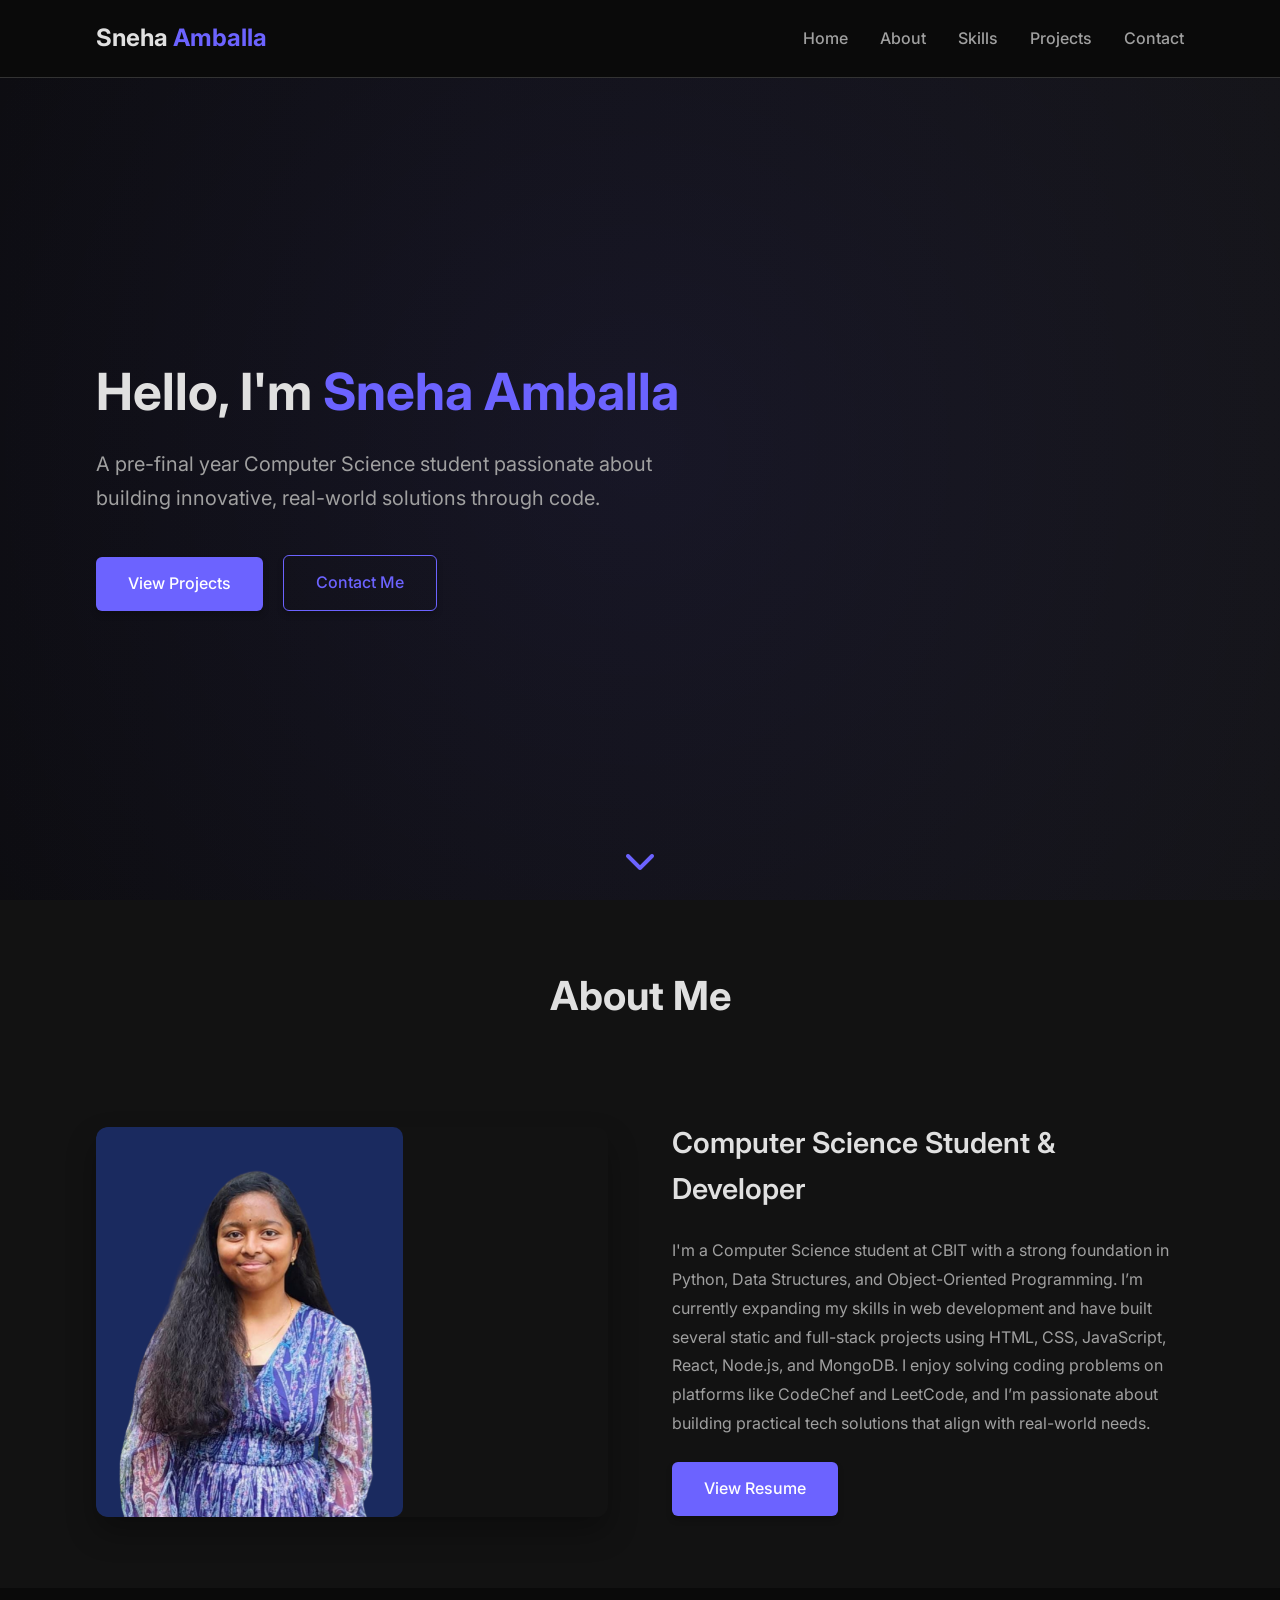
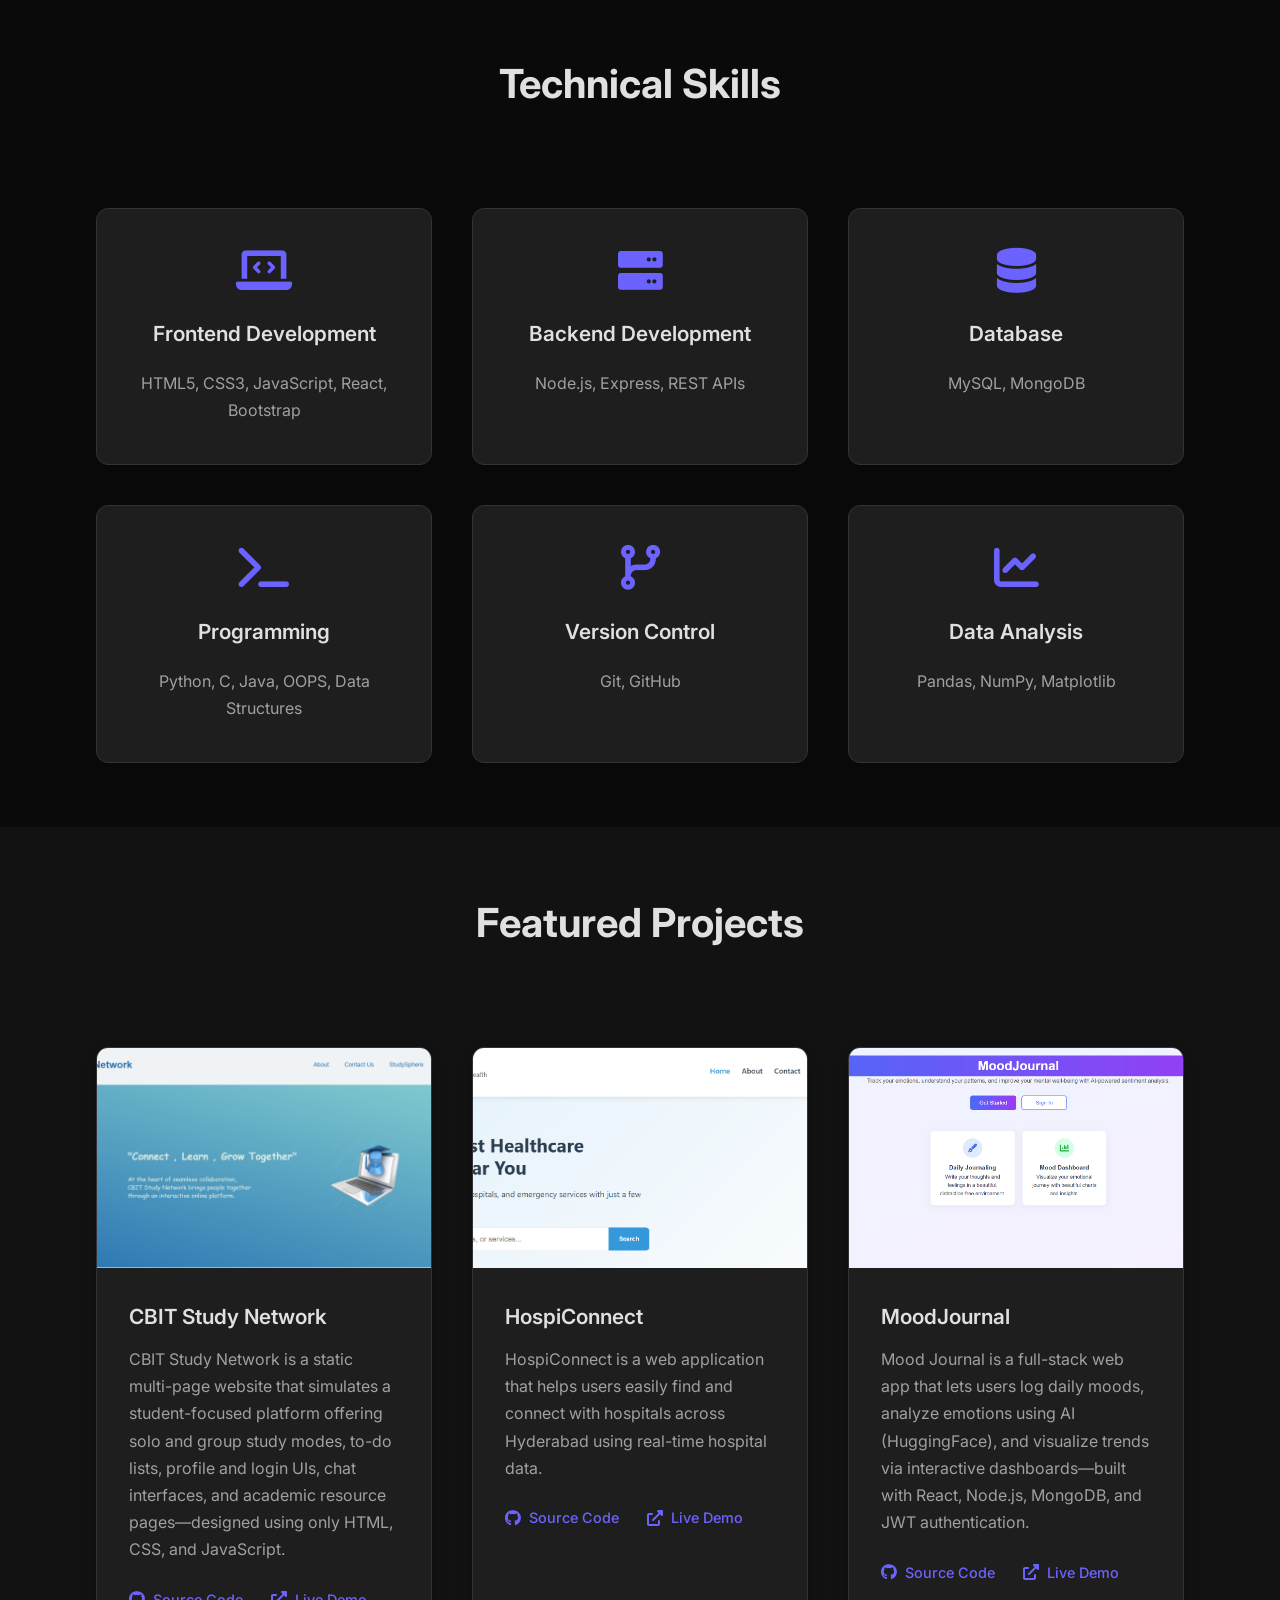
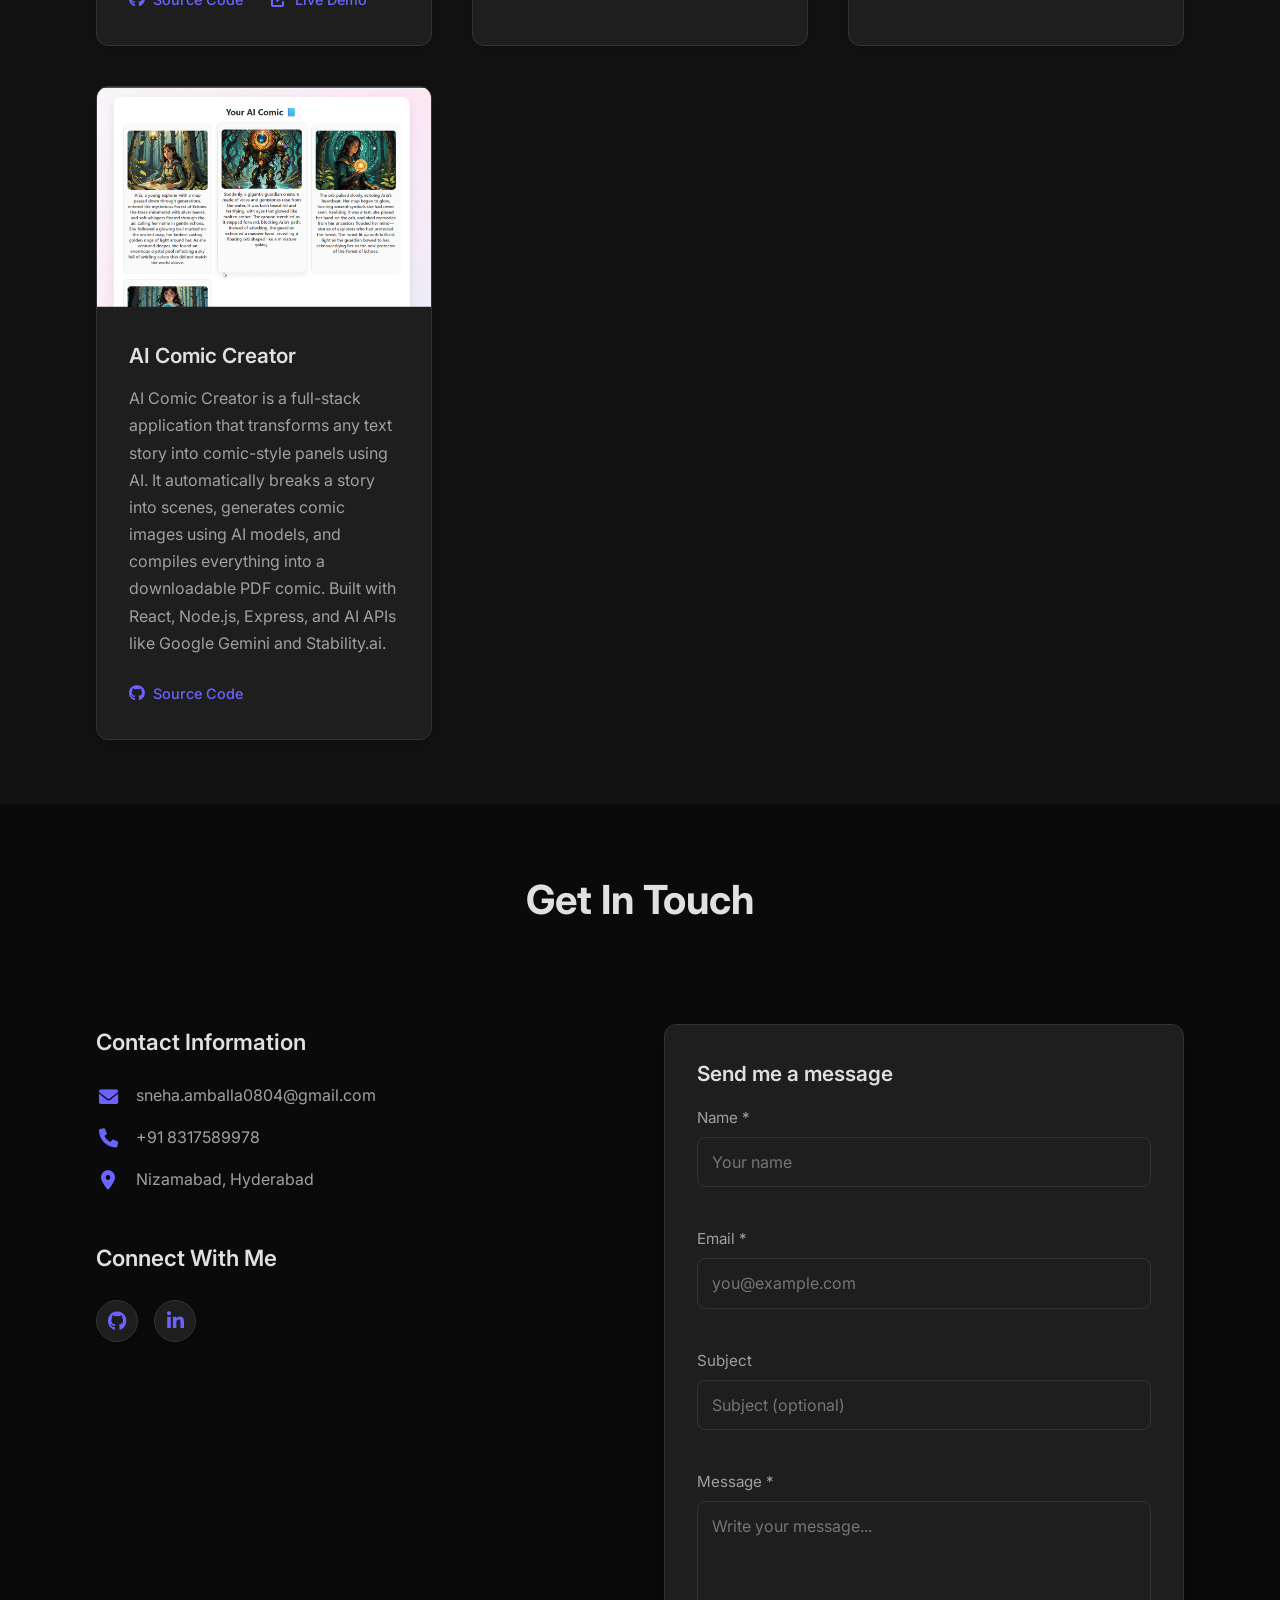
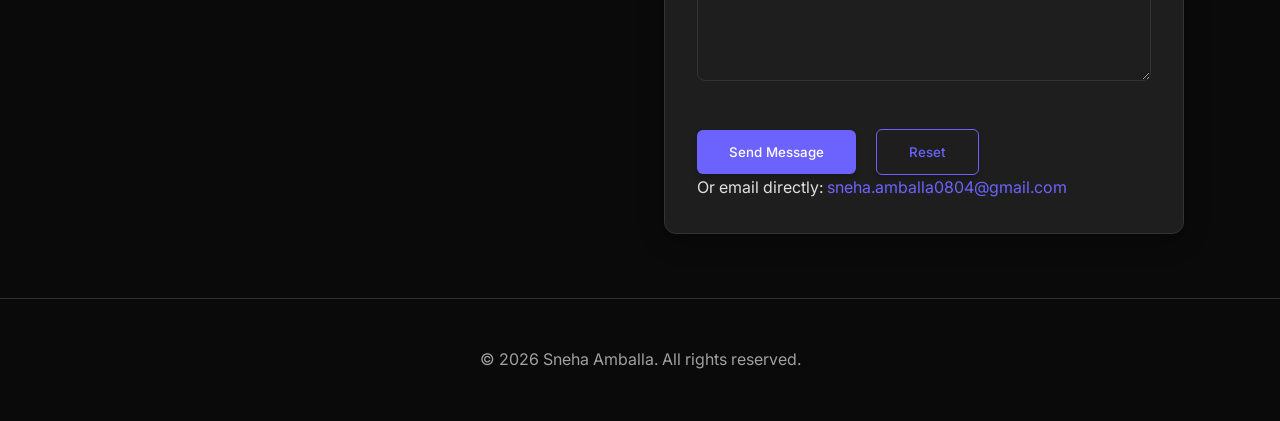
==== commit 228cc013: "Added a [roject" ====
--- a/portfolio.html
+++ b/portfolio.html
@@ -1174,6 +1174,25 @@
                         </div>
                     </div>
                 </div>
+                <div class="project-card">
+    <div class="project-img">
+        <img src="AI_Comic_Creator.png" alt="AI Comic Creator">
+    </div>
+    <div class="project-info">
+        <h3>AI Comic Creator</h3>
+        <p>
+            AI Comic Creator is a full-stack application that transforms any text story into comic-style panels using AI. 
+            It automatically breaks a story into scenes, generates comic images using AI models, and compiles everything 
+            into a downloadable PDF comic. Built with React, Node.js, Express, and AI APIs like Google Gemini and Stability.ai.
+        </p>
+        <div class="project-links">
+            <a href="https://github.com/Sneha-Amballa/AI_Comic_Creator.git">
+                <i class="fab fa-github"></i> Source Code
+            </a>
+        </div>
+    </div>
+</div>
+
                 
             </div>
         </div>
